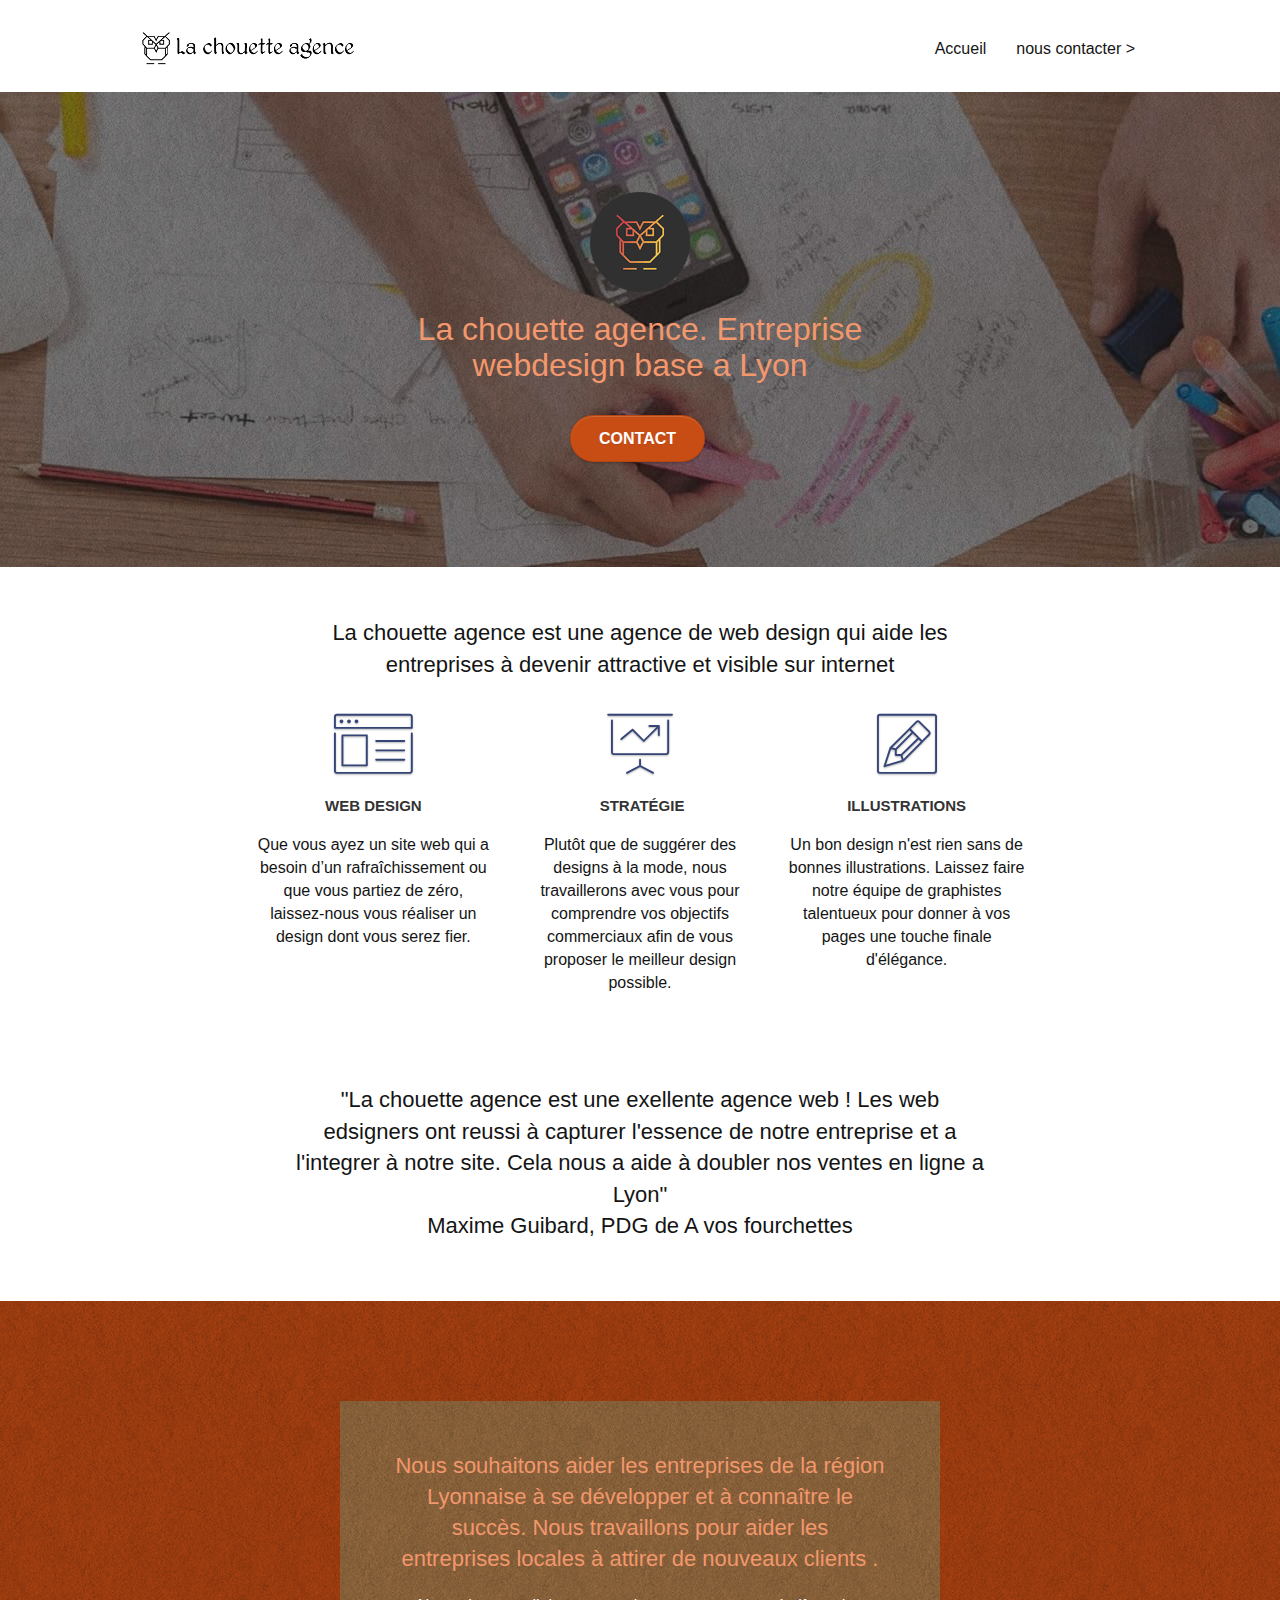
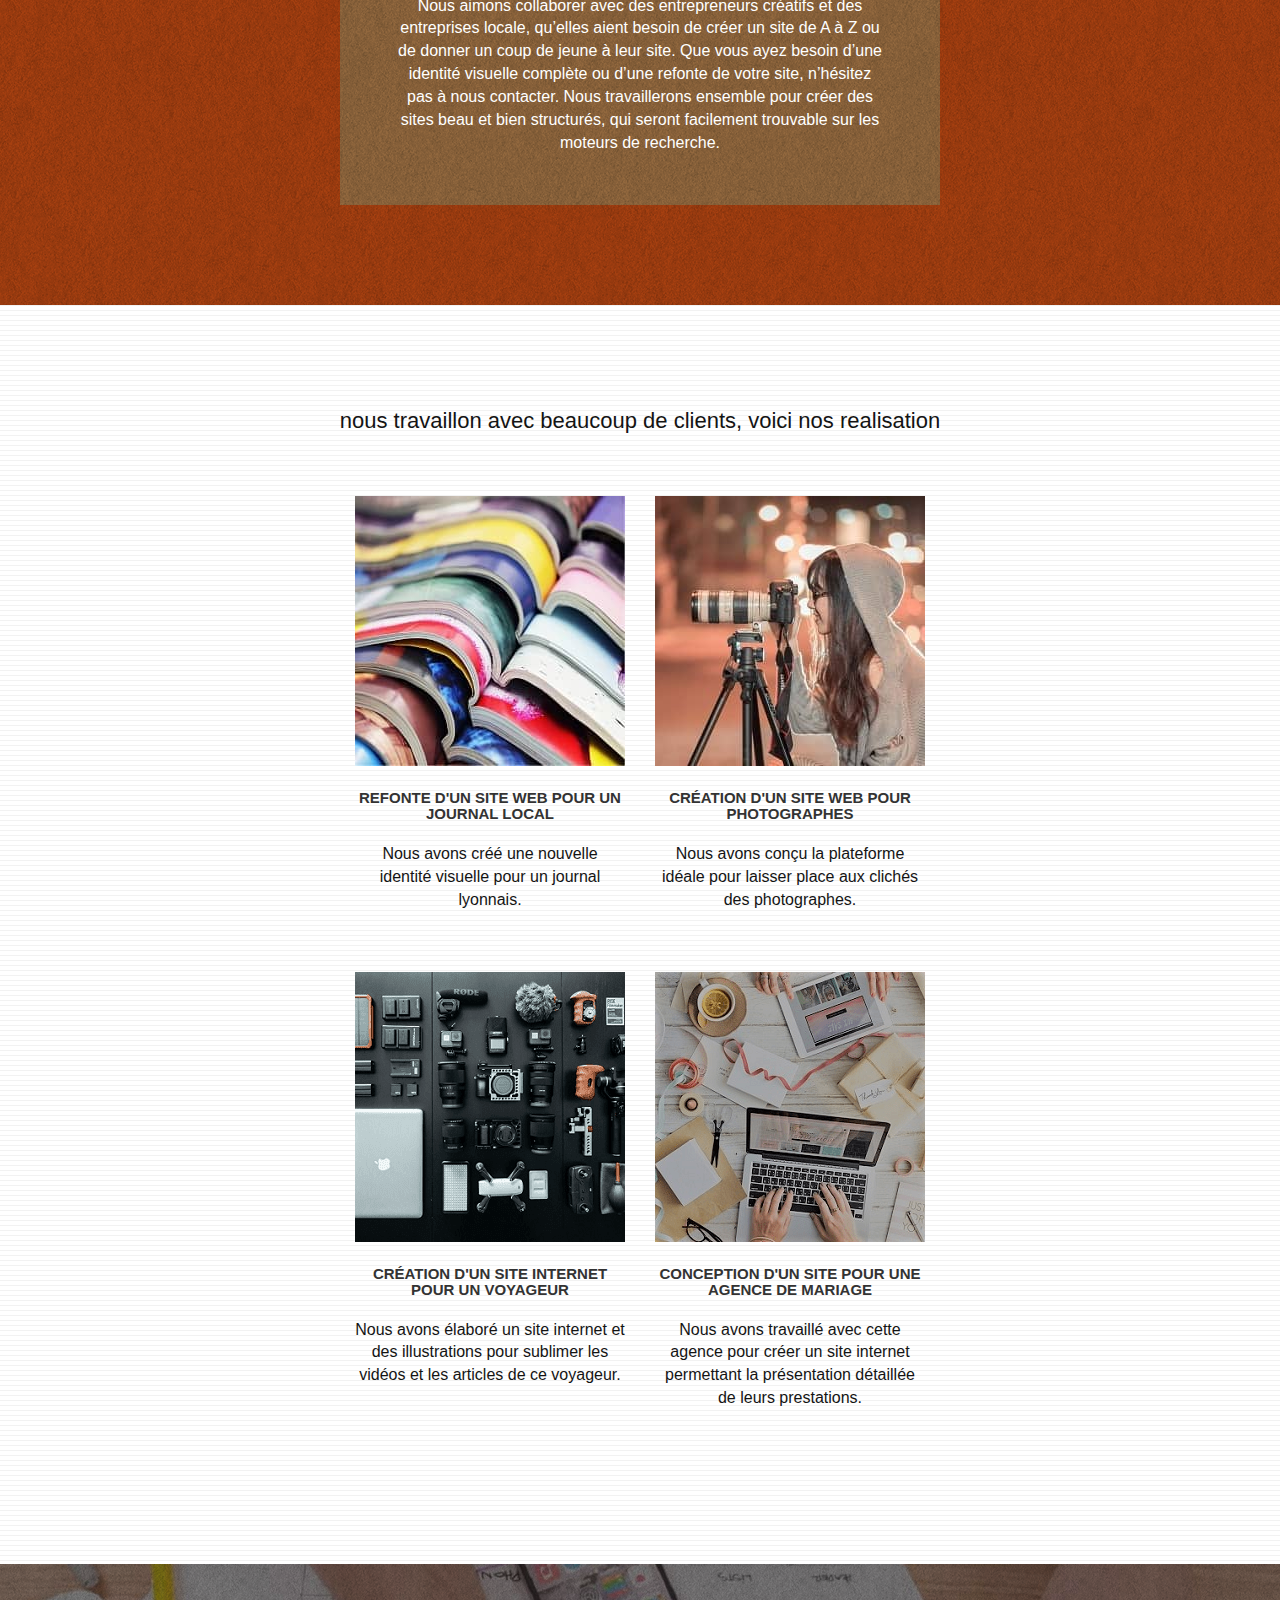
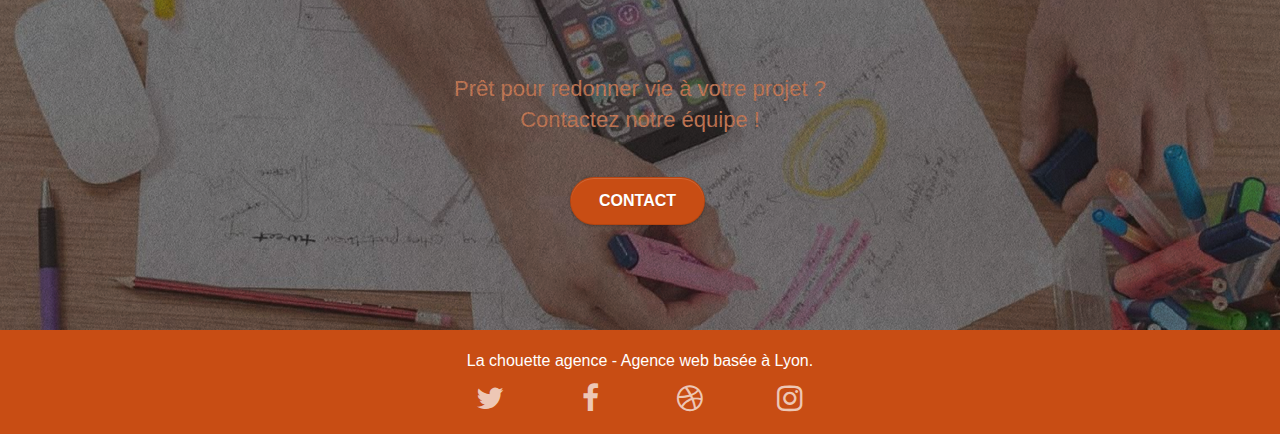
==== index.html @ 40d46423 "mise a jour reponsi et d'autre petit element pour test du site" ====
<!doctype html>
<html lang="fr">
<head>
    <meta charset="utf-8">
    <meta name="keywords" content="seo, site web, site internet, agence design Lyon, agence design, Entreprise webdesign lyon">
    <meta name="description" content="Entreprise de webdesign base a Lyon pouvent vous aider dans la realisation de projet de devellopement web our la creation de votre site internet">
    <meta name="viewport" content="width=device-width, initial-scale=1.0, viewport-fit=cover">
    
	<link rel="stylesheet" type="text/css" href="./css/bootstrap.css">
	<link rel="stylesheet" type="text/css" href="style.css">
	<link rel="stylesheet" type="text/css" href="./css/font-awesome.css">
	<link rel="stylesheet" type="text/css" href="./css/et-line.css">

	<script src="./js/jquery-2.1.0.js"></script>
	<script src="./js/bootstrap.js"></script>


    <title>Entreprise webdesign - Lyon</title>

    
<!-- Analytics -->
 
<!-- Analytics END -->
    
</head>
<body>
<!-- Principal conteneur -->
<div class="page-container">
    
<!-- bloc-0 -->
<div class="bloc bgc-white l-bloc " id="bloc-0">
	<div class="container bloc-sm">

		<nav class="navbar row">
			<div class="navbar-header">
				<a class="navbar-brand" href="index.html" title="lien vers accueil"><img src="img/la-chouette-agence.png" alt="logo de l'entreprise La chouette agence, agence web a lyon" height="40" /></a>
				<button id="nav-toggle" type="button" class="ui-navbar-toggle navbar-toggle" data-toggle="collapse" data-target=".navbar-1">
					<span class="sr-only">Toggle navigation</span><span class="icon-bar"></span><span class="icon-bar"></span><span class="icon-bar"></span>
				</button>
			</div>
			<div class="collapse navbar-collapse navbar-1 special-dropdown-nav">
				<ul class="site-navigation nav navbar-nav">
					<li>
						<a href="index.html" title="lien vers accueil">Accueil</a>
					</li>
					<li>
						<a href="page2.html" title="lien vers nous contacter">nous contacter &gt;</a>
					</li>
				</ul>
			</div>
		</nav>
	</div>
</div>
<!-- bloc-0 END -->

<!-- bloc-1-presentation -->
<div class="bloc bgc-dark-slate-blue bg-banniere d-bloc bg-t-edge bloc-bg-texture texture-paper b-parallax" id="bloc-1-hero">
	<header class="container bloc-lg">
		<div class="row tight-width-whitespace">
			<div class="col-sm-12">
				<img src="img/logo.png" class="center-block image-resize-mode" width="100" alt="logo de l'entreprise La chouette agence, agence web a lyon" />
				<h1 class="text-center hero-bloc-text tc-white ">
					La chouette agence. Entreprise webdesign base a Lyon
				</h1>
				<div class="text-center">
					<a href="page2.html" title="lien vers nous contacter" class="btn btn-lg btn-clean btn-rd cta-hero btn-atomic-tangerine" id="cta-hero">Contact</a>
				</div>
			</div>
		</div>
	</header>
</div>
<!-- bloc-1-presentation END -->

<!-- bloc-2-services -->
<div class="bloc bgc-white l-bloc" id="bloc-2-services">
	<div class="container bloc-md">
		<div class="row">
			<div class="col-sm-12 text-center centre-block">
				<p class="p-conv-image">La chouette agence est une agence de web design qui aide les entreprises à devenir attractive et visible sur internet</p>
			</div>
		</div>
		<div class="row voffset-lg med-width-whitespace">
			<div class="col-sm-4">
				<div class="text-center">
					<span class="et-icon-browser sm-shadow icon-dark-slate-blue icons icon-lg"></span>
				</div>
				<h3 class="mg-md text-center">
					Web design
				</h3>
				<p class="text-center ">
					Que vous ayez un site web qui a besoin d&rsquo;un rafraîchissement ou que vous partiez de zéro, laissez-nous vous réaliser un design dont vous serez fier.
				</p>
			</div>
			<div class="col-sm-4">
				<div class="text-center">
					<span class="et-icon-presentation sm-shadow icon-dark-slate-blue icons icon-lg"></span>
				</div>
				<h3 class="mg-md text-center">
					&nbsp;Stratégie
				</h3>
				<p class="text-center ">
					Plutôt que de suggérer des designs à la mode, nous travaillerons avec vous pour comprendre vos objectifs commerciaux afin de vous proposer le meilleur design possible.<br>
				</p>
			</div>
			<div class="col-sm-4">
				<div class="text-center">
					<span class="et-icon-edit sm-shadow icon-dark-slate-blue icons icon-lg"></span>
				</div>
				<h3 class="mg-md text-center">
					Illustrations
				</h3>
				<p class="text-center ">
					Un bon design n'est rien sans de bonnes illustrations. Laissez faire notre équipe de graphistes talentueux pour donner à vos pages une touche finale d'élégance.
				</p>
			</div>
		</div>
		<div class="row voffset-lg voffset">
			<div class="col-xs-12 text-center centre-block">
				<p class="p-conv-image">
					"La chouette agence est une exellente agence web ! Les web edsigners ont reussi à capturer l'essence de notre entreprise et a l'integrer à notre site. Cela nous a aide à doubler nos ventes en ligne a Lyon"<br>
					Maxime Guibard, PDG de A vos fourchettes
				</p>
			</div>
		</div>
	</div>
</div>
<!-- bloc-2-services END -->

<!-- bloc-3-what-i-do -->
<div class="bloc tc-white bgc-atomic-tangerine bg-presentation d-bloc bloc-bg-texture texture-paper b-parallax" id="bloc-3-what-i-do">
	<div class="container bloc-lg">
		<div class="row tight-width-whitespace black-background">
			<div class="col-sm-12">
				<h2 class="mg-md text-center tc-white">
					Nous souhaitons aider les entreprises de la région Lyonnaise à se développer et à connaître le succès. Nous travaillons pour aider les entreprises locales à attirer de nouveaux clients .<br>
				</h2>
				<p class="text-center white">
					Nous aimons collaborer avec des entrepreneurs créatifs et des entreprises locale, qu’elles aient besoin de créer un site de A à Z ou de donner un coup de jeune à leur site. Que vous ayez besoin d’une identité visuelle complète ou d’une refonte de votre site, n’hésitez pas à nous contacter. Nous travaillerons ensemble pour créer des sites beau et bien structurés, qui seront facilement trouvable sur les moteurs de recherche.
				</p>
			</div>
		</div>
	</div>
</div>
<!-- bloc-3-what-i-do END -->

<!-- bloc-4-portfolio -->
<div class="bloc bgc-white bg-lines-h2-bg bg-repeat l-bloc" id="bloc-4-portfolio">
	<div class="container bloc-lg">
		<div class="row">
			<div class="col-sm-12 text-center centre-block">
				<p class="p-conv-image">nous travaillon avec beaucoup de clients, voici nos realisation</p>
			</div>
		</div>
		<div class="row tight-width-whitespace portfolio-row">
			<div class="col-sm-6">
				<a href="#" data-lightbox="img/1.jpg" data-gallery-id="gallery-1" data-caption="Refonte d'un site web pour un journal local" data-frame="snapshot-lb"><img src="img/1.jpg" alt="image du site web refait pour un journal local" class="img-responsive portfolio-thumb center-image" /></a>
				<h3 class="mg-md text-center">
					Refonte d'un site web pour un journal local
				</h3>
				<p class="text-center">
					Nous avons créé une nouvelle identité visuelle pour un journal lyonnais.
				</p>
			</div>
			<div class="col-sm-6">
				<a href="#" data-lightbox="img/2.jpg" data-gallery-id="gallery-1" data-caption="Création d'un site web pour photographes" data-frame="snapshot-lb"><img src="img/2.jpg" class="img-responsive portfolio-thumb center-image" alt="image du site web crée pour photographes" /></a>
				<h3 class="mg-md text-center">
					Création d'un site web pour photographes
				</h3>
				<p class="text-center">
					Nous avons conçu la plateforme idéale pour laisser place aux clichés des photographes.
				</p>
			</div>
		</div>
		<div class="row tight-width-whitespace portfolio-row">
			<div class="col-sm-6">
				<a href="#" data-lightbox="img/3.bmp" data-gallery-id="gallery-1" data-caption="Création d'un site internet pour un voyageur" data-frame="snapshot-lb"><img src="img/3.png" class="img-responsive portfolio-thumb center-image" alt="image du site internet créé pour un voyageur"/></a>
				<h3 class="mg-md text-center">
					Création d'un site internet pour un voyageur
				</h3>
				<p class="text-center">
					Nous avons élaboré un site internet et des illustrations pour sublimer les vidéos et les articles de ce voyageur.
				</p>
			</div>
			<div class="col-sm-6">
				<a href="#" data-lightbox="img/4.bmp" data-gallery-id="gallery-1" data-caption="Conception d'un site pour une agence de mariage" data-frame="snapshot-lb"><img src="img/4.png" class="img-responsive portfolio-thumb center-image" alt="image du site web créé pour une agence de mariage" /></a>
				<h3 class="mg-md text-center">
					Conception d'un site pour une agence de mariage
				</h3>
				<p class="text-center">
					Nous avons travaillé avec cette agence pour créer un site internet permettant la présentation détaillée de leurs prestations.
				</p>
			</div>
		</div>
	</div>
</div>
<!-- bloc-4-portfolio END -->

<!-- bloc-5-cta -->
<div class="bloc bgc-dark-slate-blue bg-banniere d-bloc bloc-bg-texture texture-paper" id="bloc-5-cta">
	<div class="container bloc-lg">
		<div class="row">
			<h2 class="mg-md text-center tc-white">
				Prêt pour redonner vie à votre projet ?<br>Contactez notre équipe !
			</h2>
			<div class="col-sm-12 text-center">
				<a href="page2.html" title="lien vers nous contacter" class="btn btn-atomic-tangerine btn-clean btn-rd btn-lg cta-hero">Contact</a>
			</div>
		</div>
	</div>
</div>
<!-- bloc-5-cta END -->

<!-- Footer - bloc-8 -->
<footer class="bloc bgc-atomic-tangerine d-bloc" id="bloc-8">
	<div class="container bloc-sm">
		<div class="row">
			<div class="col-sm-12">
				<p class="text-center white">
					La chouette agence - Agence web basée à Lyon.<br>
				</p>
				<div class="row row-no-gutters social">
					<div class="col-sm-3">
						<div class="text-center">
							<span class="fa fa-twitter icon-md"></span>
						</div>
					</div>
					<div class="col-sm-3">
						<div class="text-center">
							<span class="fa fa-facebook icon-md"></span>
						</div>
					</div>
					<div class="col-sm-3">
						<div class="text-center">
							<span class="fa fa-dribbble icon-md"></span>
						</div>
					</div>
					<div class="col-sm-3">
						<div class="text-center">
							<span class="fa fa-instagram icon-md"></span>
						</div>
					</div>
				</div>

			</div>
		</div>
	</div>
</footer>
<!-- Footer - bloc-8 END -->

</div>
<!-- Principal conteneur END -->
    

</body>
</html>
---- style.css ----
body {
    margin: 0;
    padding: 0;
    background: #FFF;
    overflow-x: hidden;
    -webkit-font-smoothing: antialiased;
    -moz-osx-font-smoothing: grayscale;
}

a, button {
    transition: all .3s ease-in-out;
    outline: none!important;
}

a:hover {
    text-decoration: none;
    cursor: pointer;
}

.bloc {
    width: 100%;
    clear: both;
    background: 50% 50% no-repeat;
    padding: 0 50px;
    -webkit-background-size: cover;
    -moz-background-size: cover;
    -o-background-size: cover;
    background-size: cover;
    position: relative;
}

.bloc .container {
    padding-left: 0;
    padding-right: 0;
}

.bloc-lg {
    padding: 100px 50px;
}

.bloc-md {
    padding: 50px;
}

.bloc-sm {
    padding: 20px 50px;
}

.bg-center, .bg-l-edge, .bg-r-edge, .bg-t-edge, .bg-b-edge, .bg-tl-edge, .bg-bl-edge, .bg-tr-edge, .bg-br-edge, .bg-repeat {
    -webkit-background-size: auto!important;
    -moz-background-size: auto!important;
    -o-background-size: auto!important;
    background-size: auto!important;
}

.bg-repeat {
    background: repeat;
}

.bg-t-edge {
    background: top no-repeat;
}

.bloc-bg-texture::before {
    content: "";
    background-size: 2px 2px;
    position: absolute;
    top: 0;
    bottom: 0;
    left: 0;
    right: 0;
}

.texture-paper::before {
    background: url("img/texture-paper.png");
    background-size: 280px 280px;
}

.b-parallax {
    background-attachment: fixed;
}

.d-bloc {
    color: rgba(255, 255, 255, .7);
}

.d-bloc .a-btn, .d-bloc .navbar a, .d-bloc .navbar-brand, .d-bloc a .icon-sm, .d-bloc a .icon-md, .d-bloc a .icon-lg, .d-bloc a .icon-xl, .d-bloc h1 a, .d-bloc h2 a, .d-bloc h3 a, .d-bloc h4 a, .d-bloc h5 a, .d-bloc h6 a, .d-bloc p a {
    color: rgba(255, 255, 255, .6);
}

.d-bloc .panel, .l-bloc {
    color: rgba(0, 0, 0, .5);
}

.d-bloc .panel .a-btn, .l-bloc .a-btn, .l-bloc .navbar a, .l-bloc .navbar-brand, .l-bloc a .icon-sm, .l-bloc a .icon-md, .l-bloc a .icon-lg, .l-bloc a .icon-xl, .l-bloc h1 a, .l-bloc h2 a, .l-bloc h3 a, .l-bloc h4 a, .l-bloc h5 a, .l-bloc h6 a, .l-bloc p a {
    color: rgba(0, 0, 0, .6);
}

.d-bloc .panel .a-btn:hover, .l-bloc .a-btn:hover, .l-bloc .navbar a:hover, .l-bloc .navbar-brand:hover, .l-bloc a:hover .icon-sm, .l-bloc a:hover .icon-md, .l-bloc a:hover .icon-lg, .l-bloc a:hover .icon-xl, .l-bloc h1 a:hover, .l-bloc h2 a:hover, .l-bloc h3 a:hover, .l-bloc h4 a:hover, .l-bloc h5 a:hover, .l-bloc h6 a:hover, .l-bloc p a:hover {
    color: rgba(0, 0, 0, 1);
}

.voffset {
    margin-top: 30px;
}

.voffset-lg {
    margin-top: 80px;
}

.row-no-gutters {
    margin-right: 0;
    margin-left: 0;
}

.row.row-no-gutters > [class^="col-"], .row.row-no-gutters > [class*=" col-"] {
    padding-right: 0;
    padding-left: 0;
}

#bloc-1-hero h1 {
    font-size: 32px;
}

.navbar {
    margin-bottom: 0;
    z-index: 1;
}

.navbar-brand {
    height: auto;
    padding: 3px 15px;
    font-size: 25px;
    font-weight: normal;
    font-weight: 600;
    line-height: 44px;
}

.navbar-brand img {
    max-height: 200px;
    margin: 0 5px 0 0;
    display: inline;
}

.navbar .nav {
    padding-top: 2px;
    margin-right: -16px;
    float: right;
    z-index: 1;
}

.nav > li {
    float: left;
    margin-top: 4px;
    font-size: 16px;
}

.nav > li a:hover, .nav > li a:focus {
    background: transparent;
}

.navbar-toggle {
    margin: 10px 10px 0 0;
    border: 0px;
}

.mg-md {
    margin-top: 10px;
    margin-bottom: 20px;
}

.mg-lg {
    margin-top: 10px;
    margin-bottom: 40px;
}

.btn {
    margin: 0 5px 5px 0;
}

.btn-d, .btn-d:hover, .btn-d:focus {
    color: #FFF;
    background: rgba(0, 0, 0, .3);
}

button {
    outline: none!important;
}

.btn-rd {
    border-radius: 40px;
}

.btn-clean {
    border: 1px solid rgba(0, 0, 0, .08);
    border-bottom-color: rgba(0, 0, 0, .1);
    text-shadow: 0 1px 0 rgba(0, 0, 1, .1);
    box-shadow: 0 1px 3px rgba(0, 0, 1, .25), inset 0 1px 0 0 rgba(255, 255, 255, .15);
}

.icon-md {
    font-size: 30px!important;
}

.icon-lg {
    font-size: 60px!important;
}

.sm-shadow {
    text-shadow: 0 1px 2px rgba(0, 0, 0, .3);
}

.form-control {
    border-color: rgba(0, 0, 0, .1);
    box-shadow: none;
}

.scrollToTop {
    width: 40px;
    height: 40px;
    position: fixed;
    bottom: 20px;
    right: 20px;
    opacity: 0;
    z-index: 500;
    transition: all .3s ease-in-out;
}

.scrollToTop span {
    margin-top: 6px;
}

a[data-lightbox] {
    position: relative;
    display: block;
    text-align: center;
}

h1, h2, h3, h4, h5, h6, p, label, .btn, a {
    font-family: "helvetica";
    font-weight: 400;
    color: #141414!important;
}

.container {
    max-width: 1000px;
}

.hero-bloc-text {
    font-size: 38px;
}

p {
    font-size: 16px;
}

.p-conv-image{
    font-size: 22px;
    width: 70%
}

.centre-block{
    display: flex;
    justify-content: center;
    align-items: center;
}

.tight-width-whitespace {
    max-width: 600px;
    margin: auto auto auto auto;
}

.cta-hero {
    margin-top: 22px;
    color: #FFFFFF!important;
    text-transform: uppercase;
    padding: 12px 28px 12px 28px;
    font-size: 16px;
    font-weight: 700;
}

.social {
    max-width: 400px;
    margin: auto auto auto auto;
}

h2 {
    font-size: 22px;
    line-height: 1.4em;
}

h3 {
    font-size: 15px;
    text-transform: uppercase;
    font-weight: 700;
    color: #333333!important;
}

.med-width-whitespace {
    max-width: 800px;
    margin: auto auto auto auto;
    box-shadow: 0px 0px 0px #000000;
}

h1 {
    color: #141414!important;
}

.icons {
    margin-bottom: 14px;
    margin-top: 24px;
}

.white {
    color: #FFFFFF!important;
}

.portfolio-thumb {
    margin-bottom: 24px;
}

.portfolio-row {
    margin-bottom: 44px;
    margin-top: 50px;
}

.black-background {
    background-color: rgba(165, 147, 99, 0.7);
    padding: 40px 40px 40px 40px;
}

.bold-link {
    font-weight: 900;
    text-decoration: underline!important;
}

.bgc-white {
    background-color: #FFFFFF;
}

.bgc-dark-slate-blue {
    background-color: #06080E;
}

.bgc-atomic-tangerine {
    background-color: #C84D14;
}

.bgc-atomic-tangerine2 {
    background-color: #EE8453;
}

.tc-white {
    color: #F3976C!important;
}

.btn-atomic-tangerine {
    background: #C84D14;
    color: #FFFFFF!important;
}

.ltc-white {
    color: #FFFFFF!important;
}

.icon-dark-slate-blue {
    color: #364577!important;
    border-color: #364577!important;
}

.bg-dots-bg {
    background-image: url("img/dots-bg.png");
}

.bg-lines-h2-bg {
    background-image: url("img/lines-h2-bg.png");
}

.bg-banniere {
    background-image: url("img/la-chouette-agence-banniere.jpg");
}

.bg-presentation {
    background-image: url("img/image-de-presentation.png");
}

.l-bloc .navbar-toggle .icon-bar {
    color: rgba(0, 0, 0, .6);
}

.navbar-toggle:hover {
    background: transparent!important;
}

.navbar-toggle .icon-bar {
    background-color: rgba(0, 0, 0, .5);
    width: 26px;
}

@media (max-width: 1024px) {
    .bloc {
        padding-left: 20px;
        padding-right: 20px;
    }
}

@media (max-width: 991px) {
    .container {
        width: 100%;
    }

    .b-parallax {
        background-attachment: scroll;
    }

    .page-container, #hero-bloc {
        overflow-x: hidden;
        position: relative;
    }

    .bloc {
        padding-left: constant(safe-area-inset-left);
        padding-right: constant(safe-area-inset-right);
    }
}

@media (max-width: 767px) {
    .page-container {
        overflow-x: hidden;
        position: relative;
    }

    h1, h2, h3, h4, h5, h6, p, #disqus_thread {
        padding-left: 10px!important;
        padding-right: 10px!important;
    }

    .b-parallax {
        background-attachment: scroll;
    }

    .navbar.row {
        margin-left: 0;
        margin-right: 0;
    }

    .navbar-collapse {
        padding: 0;
        overflow-x: hidden;
        -webkit-box-shadow: none;
        box-shadow: none;
    }

    .navbar-brand img {
        max-height: 40px;
        width: auto;
    }

    .bloc {
        padding-left: 0;
        padding-right: 0;
    }

    .bloc-xxl, .bloc-xl, .bloc-lg {
        padding: 40px 0;
    }

    .bloc-sm, .bloc-md {
        padding-left: 0;
        padding-right: 0;
    }

    .voffset {
        margin-top: 5px;
    }

    .voffset-lg {
        margin-top: 30px;
    }
}

@media (max-width: 767px){
    .nav > li {
        margin-top: 0;
        border-bottom: 1px solid rgba(0, 0, 0, .1);
        background: rgba(0, 0, 0, .05);
        text-align: left;
        padding-left: 15px;
        width: 100%;
    }
    .navbar .nav {
        padding-top: 0;
        border-top: 1px solid rgba(0, 0, 0, .2);
        float: none!important;
    }
    .center-image{
        margin: auto;
    }
}

@media (max-width: 400px) {
    .bloc {
        padding-left: 0;
        padding-right: 0;
    }
}



@media (min-width: 768px) {
    .site-navigation {
        position: absolute;
        top: 50%;
        right: 20px;
        transform: translate(0, -50%);
        -webkit-transform: translateY(-50%);
    }
}
---- css/et-line.css ----
@font-face {
    font-family: et-line;
    src: url(../fonts/et-line.eot);
    src: url(../fonts/et-line.eot?#iefix) format('embedded-opentype'), url(../fonts/et-line.woff) format('woff'), url(../fonts/et-line.ttf) format('truetype'), url(../fonts/et-line.svg#et-line) format('svg');
    font-weight: 400;
    font-style: normal
}

.et-icon-adjustments, .et-icon-alarmclock, .et-icon-anchor, .et-icon-aperture, .et-icon-attachment, .et-icon-bargraph, .et-icon-basket, .et-icon-beaker, .et-icon-bike, .et-icon-book-open, .et-icon-briefcase, .et-icon-browser, .et-icon-calendar, .et-icon-camera, .et-icon-caution, .et-icon-chat, .et-icon-circle-compass, .et-icon-clipboard, .et-icon-clock, .et-icon-cloud, .et-icon-compass, .et-icon-desktop, .et-icon-dial, .et-icon-document, .et-icon-documents, .et-icon-download, .et-icon-dribbble, .et-icon-edit, .et-icon-envelope, .et-icon-expand, .et-icon-facebook, .et-icon-flag, .et-icon-focus, .et-icon-gears, .et-icon-genius, .et-icon-gift, .et-icon-global, .et-icon-globe, .et-icon-googleplus, .et-icon-grid, .et-icon-happy, .et-icon-hazardous, .et-icon-heart, .et-icon-hotairballoon, .et-icon-hourglass, .et-icon-key, .et-icon-laptop, .et-icon-layers, .et-icon-lifesaver, .et-icon-lightbulb, .et-icon-linegraph, .et-icon-linkedin, .et-icon-lock, .et-icon-magnifying-glass, .et-icon-map, .et-icon-map-pin, .et-icon-megaphone, .et-icon-mic, .et-icon-mobile, .et-icon-newspaper, .et-icon-notebook, .et-icon-paintbrush, .et-icon-paperclip, .et-icon-pencil, .et-icon-phone, .et-icon-picture, .et-icon-pictures, .et-icon-piechart, .et-icon-presentation, .et-icon-pricetags, .et-icon-printer, .et-icon-profile-female, .et-icon-profile-male, .et-icon-puzzle, .et-icon-quote, .et-icon-recycle, .et-icon-refresh, .et-icon-ribbon, .et-icon-rss, .et-icon-sad, .et-icon-scissors, .et-icon-scope, .et-icon-search, .et-icon-shield, .et-icon-speedometer, .et-icon-strategy, .et-icon-streetsign, .et-icon-tablet, .et-icon-target, .et-icon-telescope, .et-icon-toolbox, .et-icon-tools, .et-icon-tools-2, .et-icon-trophy, .et-icon-tumblr, .et-icon-twitter, .et-icon-upload, .et-icon-video, .et-icon-wallet, .et-icon-wine {
    font-family: et-line;
    font-style: normal;
    font-weight: 400;
    font-variant: normal;
    text-transform: none;
    line-height: 1;
    -webkit-font-smoothing: antialiased;
    -moz-osx-font-smoothing: grayscale;
    display: inline-block
}

.et-icon-browser:before {
    content: "\e00c"
}

.et-icon-presentation:before {
    content: "\e00e"
}

.et-icon-edit:before {
    content: "\e01c"
}
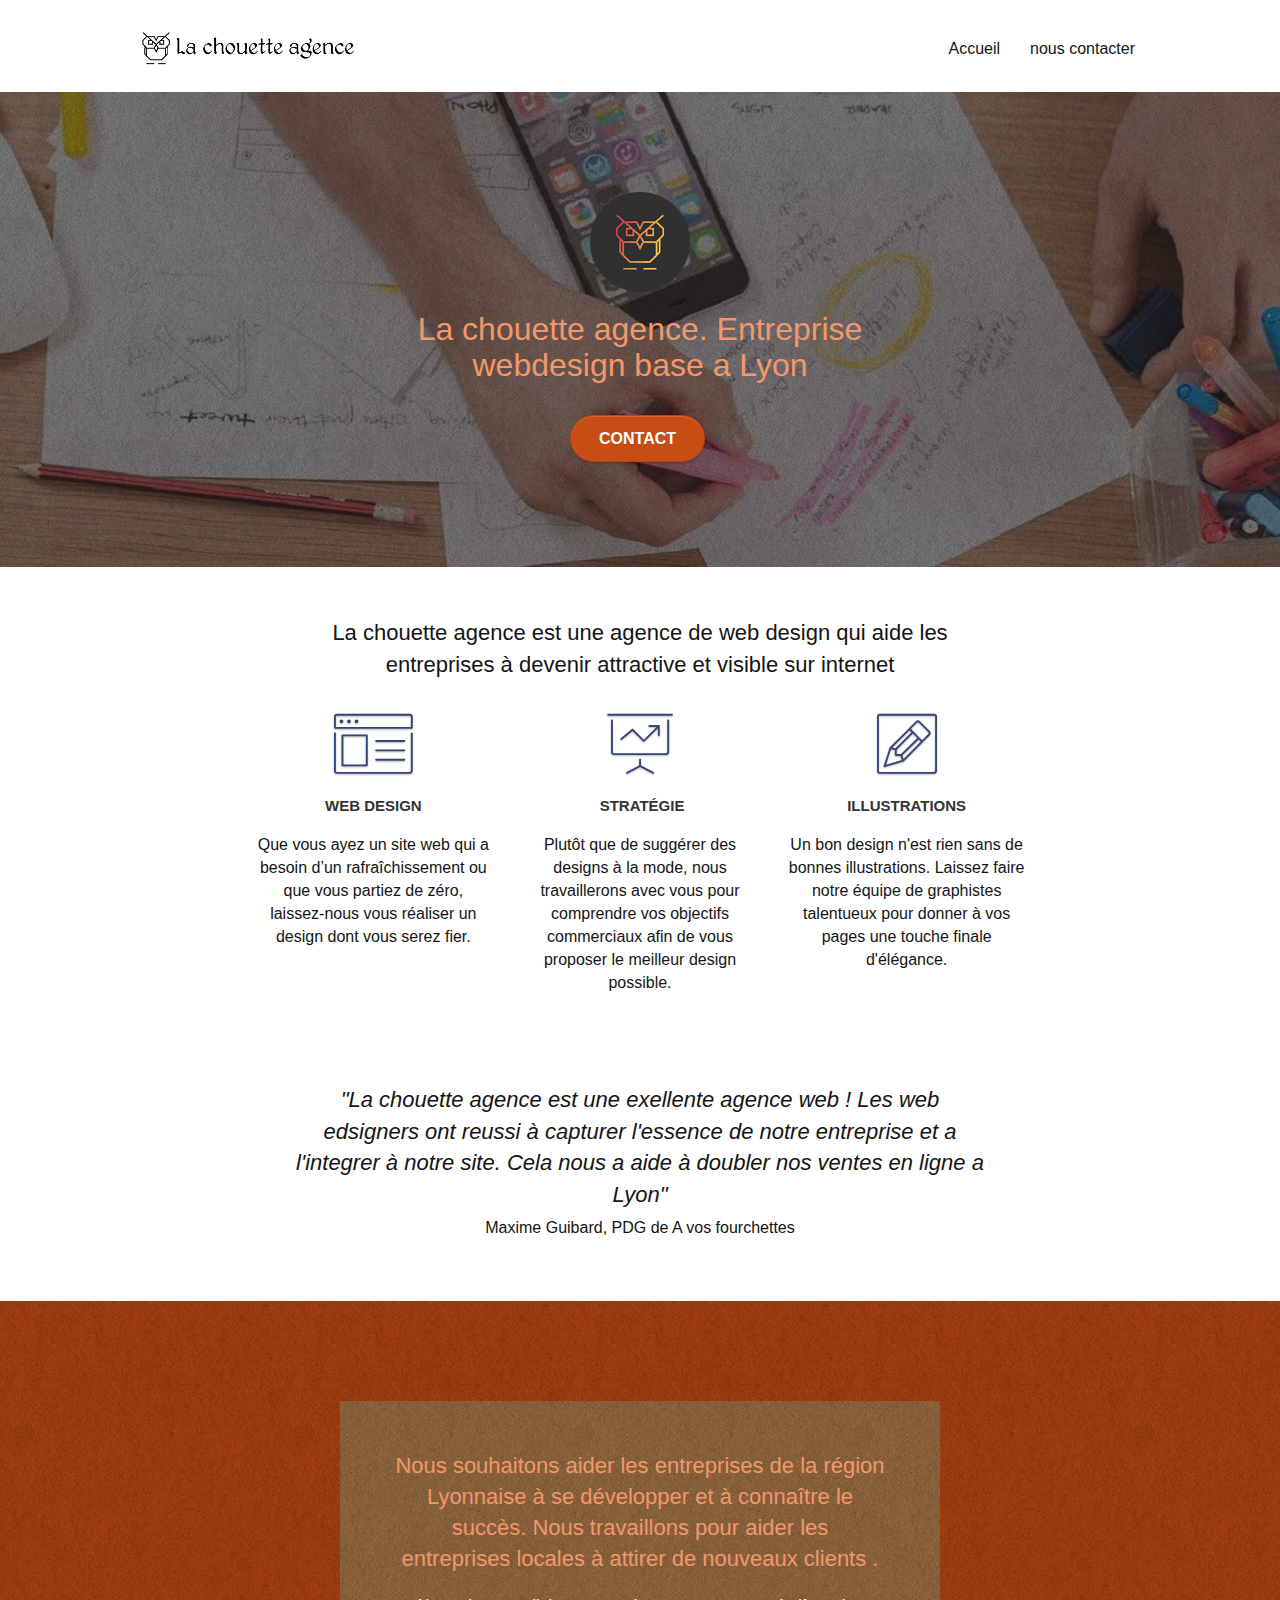
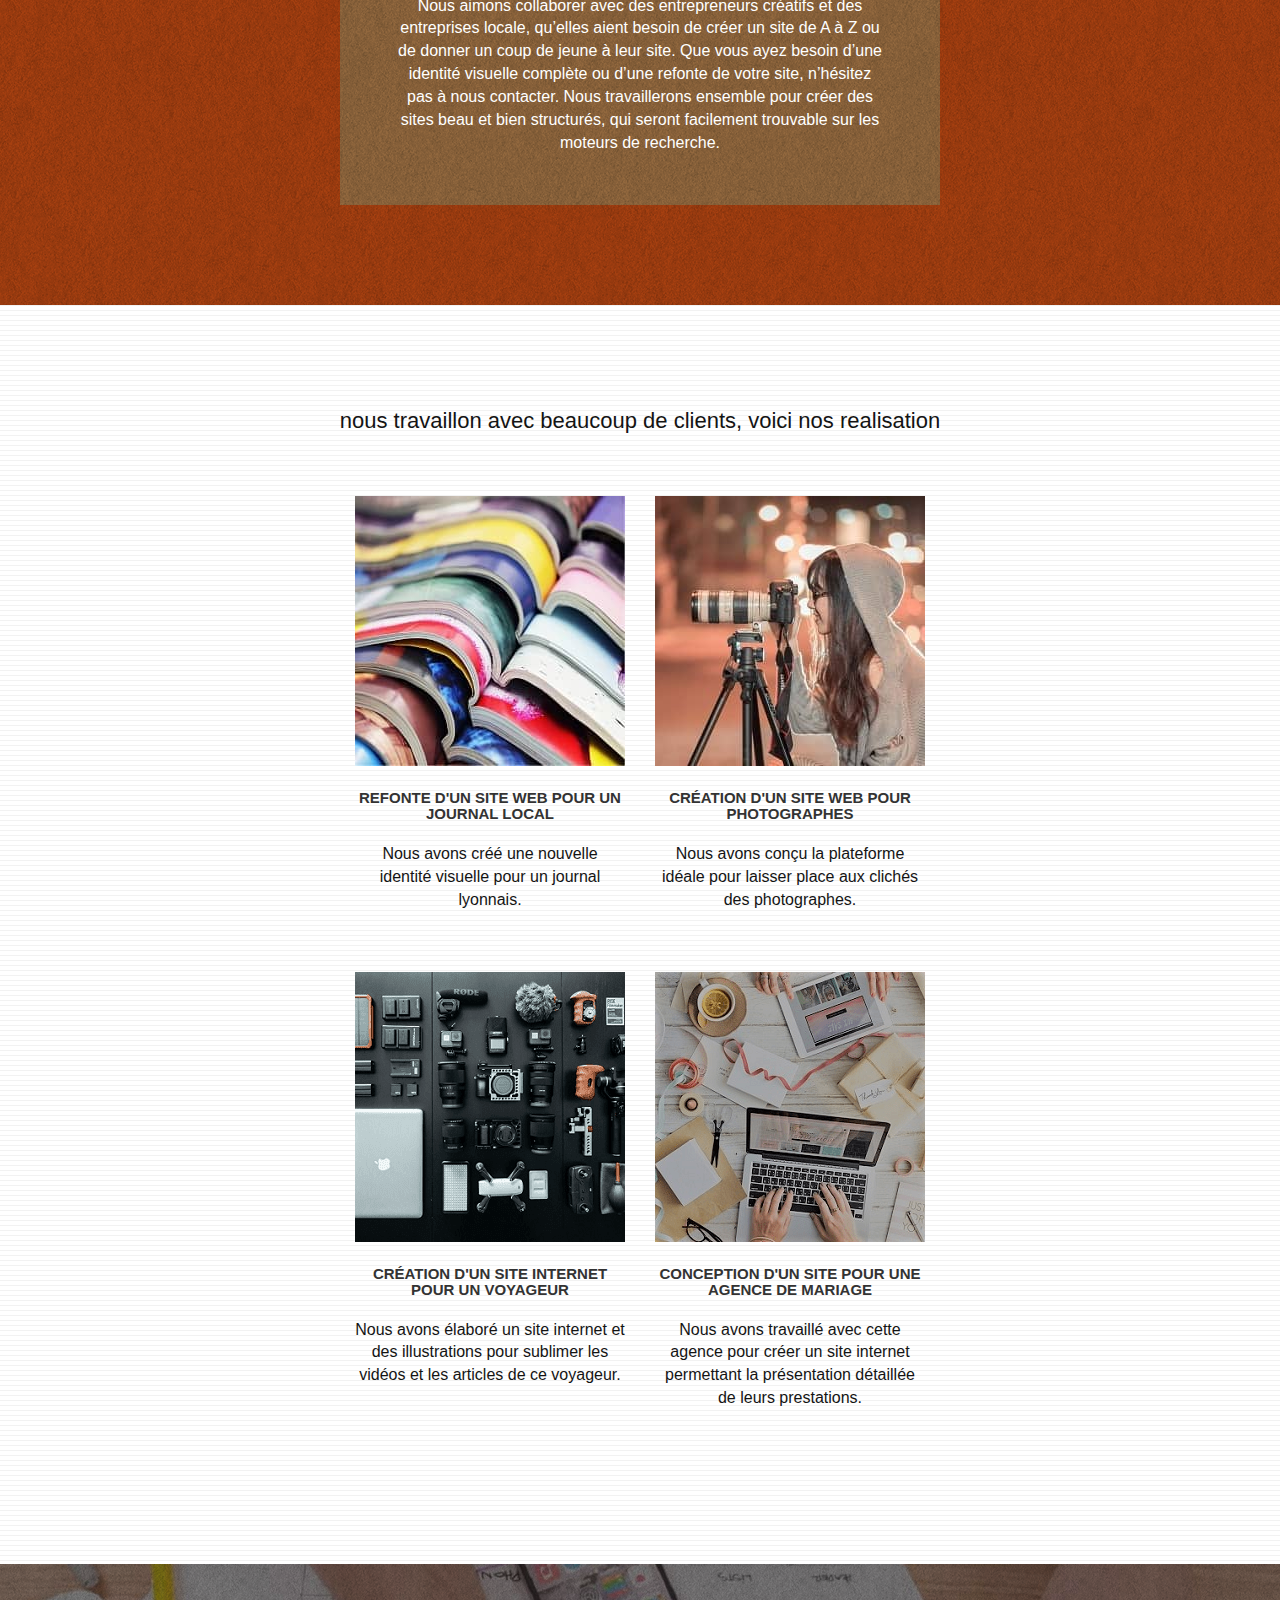
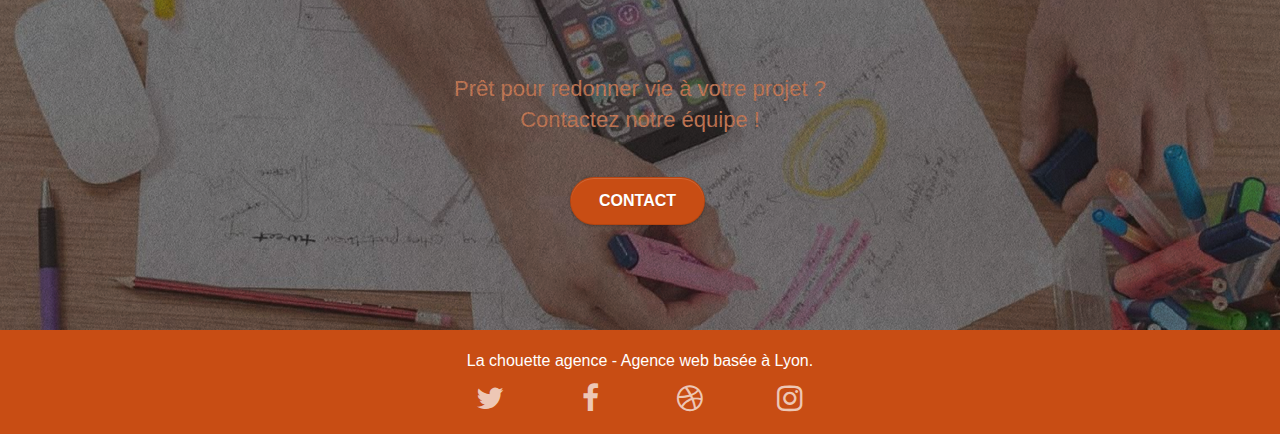
==== commit f97904f8: "suppresion java et iniolage css" ====
--- a/index.html
+++ b/index.html
@@ -5,16 +5,13 @@
     <meta name="keywords" content="seo, site web, site internet, agence design Lyon, agence design, Entreprise webdesign lyon">
     <meta name="description" content="Entreprise de webdesign base a Lyon pouvent vous aider dans la realisation de projet de devellopement web our la creation de votre site internet">
     <meta name="viewport" content="width=device-width, initial-scale=1.0, viewport-fit=cover">
-    
+	
+	<link rel="shortcut icon" type="image/png" href="favicon.jpg">
 	<link rel="stylesheet" type="text/css" href="./css/bootstrap.css">
 	<link rel="stylesheet" type="text/css" href="style.css">
 	<link rel="stylesheet" type="text/css" href="./css/font-awesome.css">
 	<link rel="stylesheet" type="text/css" href="./css/et-line.css">
 
-	<script src="./js/jquery-2.1.0.js"></script>
-	<script src="./js/bootstrap.js"></script>
-
-
     <title>Entreprise webdesign - Lyon</title>
 
     
@@ -34,17 +31,14 @@
 		<nav class="navbar row">
 			<div class="navbar-header">
 				<a class="navbar-brand" href="index.html" title="lien vers accueil"><img src="img/la-chouette-agence.png" alt="logo de l'entreprise La chouette agence, agence web a lyon" height="40" /></a>
-				<button id="nav-toggle" type="button" class="ui-navbar-toggle navbar-toggle" data-toggle="collapse" data-target=".navbar-1">
-					<span class="sr-only">Toggle navigation</span><span class="icon-bar"></span><span class="icon-bar"></span><span class="icon-bar"></span>
-				</button>
 			</div>
 			<div class="collapse navbar-collapse navbar-1 special-dropdown-nav">
 				<ul class="site-navigation nav navbar-nav">
 					<li>
-						<a href="index.html" title="lien vers accueil">Accueil</a>
+						<a class="a-nav" href="index.html" title="lien vers accueil">Accueil</a>
 					</li>
 					<li>
-						<a href="page2.html" title="lien vers nous contacter">nous contacter &gt;</a>
+						<a class="a-nav" href="page2.html" title="lien vers nous contacter">nous contacter</a>
 					</li>
 				</ul>
 			</div>
@@ -58,7 +52,7 @@
 	<header class="container bloc-lg">
 		<div class="row tight-width-whitespace">
 			<div class="col-sm-12">
-				<img src="img/logo.png" class="center-block image-resize-mode" width="100" alt="logo de l'entreprise La chouette agence, agence web a lyon" />
+				<img src="img/logo.png" class="center-block image-resize-mode" width="100" alt="logo de l'entreprise La chouette agence" />
 				<h1 class="text-center hero-bloc-text tc-white ">
 					La chouette agence. Entreprise webdesign base a Lyon
 				</h1>
@@ -116,9 +110,9 @@
 		</div>
 		<div class="row voffset-lg voffset">
 			<div class="col-xs-12 text-center centre-block">
-				<p class="p-conv-image">
+				<p class="p-conv-image p-conv-image-comentaire">
 					"La chouette agence est une exellente agence web ! Les web edsigners ont reussi à capturer l'essence de notre entreprise et a l'integrer à notre site. Cela nous a aide à doubler nos ventes en ligne a Lyon"<br>
-					Maxime Guibard, PDG de A vos fourchettes
+					<span>Maxime Guibard, PDG de A vos fourchettes</span>
 				</p>
 			</div>
 		</div>
@@ -153,7 +147,7 @@
 		</div>
 		<div class="row tight-width-whitespace portfolio-row">
 			<div class="col-sm-6">
-				<a href="#" data-lightbox="img/1.jpg" data-gallery-id="gallery-1" data-caption="Refonte d'un site web pour un journal local" data-frame="snapshot-lb"><img src="img/1.jpg" alt="image du site web refait pour un journal local" class="img-responsive portfolio-thumb center-image" /></a>
+				<img src="img/1.jpg" alt="image du site web refait pour un journal local" class="img-responsive portfolio-thumb center-image" />
 				<h3 class="mg-md text-center">
 					Refonte d'un site web pour un journal local
 				</h3>
@@ -162,7 +156,7 @@
 				</p>
 			</div>
 			<div class="col-sm-6">
-				<a href="#" data-lightbox="img/2.jpg" data-gallery-id="gallery-1" data-caption="Création d'un site web pour photographes" data-frame="snapshot-lb"><img src="img/2.jpg" class="img-responsive portfolio-thumb center-image" alt="image du site web crée pour photographes" /></a>
+				<img src="img/2.jpg" class="img-responsive portfolio-thumb center-image" alt="image du site web crée pour photographes" />
 				<h3 class="mg-md text-center">
 					Création d'un site web pour photographes
 				</h3>
@@ -173,7 +167,7 @@
 		</div>
 		<div class="row tight-width-whitespace portfolio-row">
 			<div class="col-sm-6">
-				<a href="#" data-lightbox="img/3.bmp" data-gallery-id="gallery-1" data-caption="Création d'un site internet pour un voyageur" data-frame="snapshot-lb"><img src="img/3.png" class="img-responsive portfolio-thumb center-image" alt="image du site internet créé pour un voyageur"/></a>
+				<img src="img/3.png" class="img-responsive portfolio-thumb center-image" alt="image du site internet créé pour un voyageur"/>
 				<h3 class="mg-md text-center">
 					Création d'un site internet pour un voyageur
 				</h3>
@@ -182,7 +176,7 @@
 				</p>
 			</div>
 			<div class="col-sm-6">
-				<a href="#" data-lightbox="img/4.bmp" data-gallery-id="gallery-1" data-caption="Conception d'un site pour une agence de mariage" data-frame="snapshot-lb"><img src="img/4.png" class="img-responsive portfolio-thumb center-image" alt="image du site web créé pour une agence de mariage" /></a>
+				<img src="img/4.png" class="img-responsive portfolio-thumb center-image" alt="image du site web créé pour une agence de mariage" />
 				<h3 class="mg-md text-center">
 					Conception d'un site pour une agence de mariage
 				</h3>
--- a/style.css
+++ b/style.css
@@ -256,7 +256,16 @@
 
 .p-conv-image{
     font-size: 22px;
-    width: 70%
+    width: 70%;
+}
+
+.p-conv-image-comentaire{
+    font-style: italic;
+}
+
+.p-conv-image-comentaire span{
+    font-style: normal;
+    font-size: 16px;
 }
 
 .centre-block{
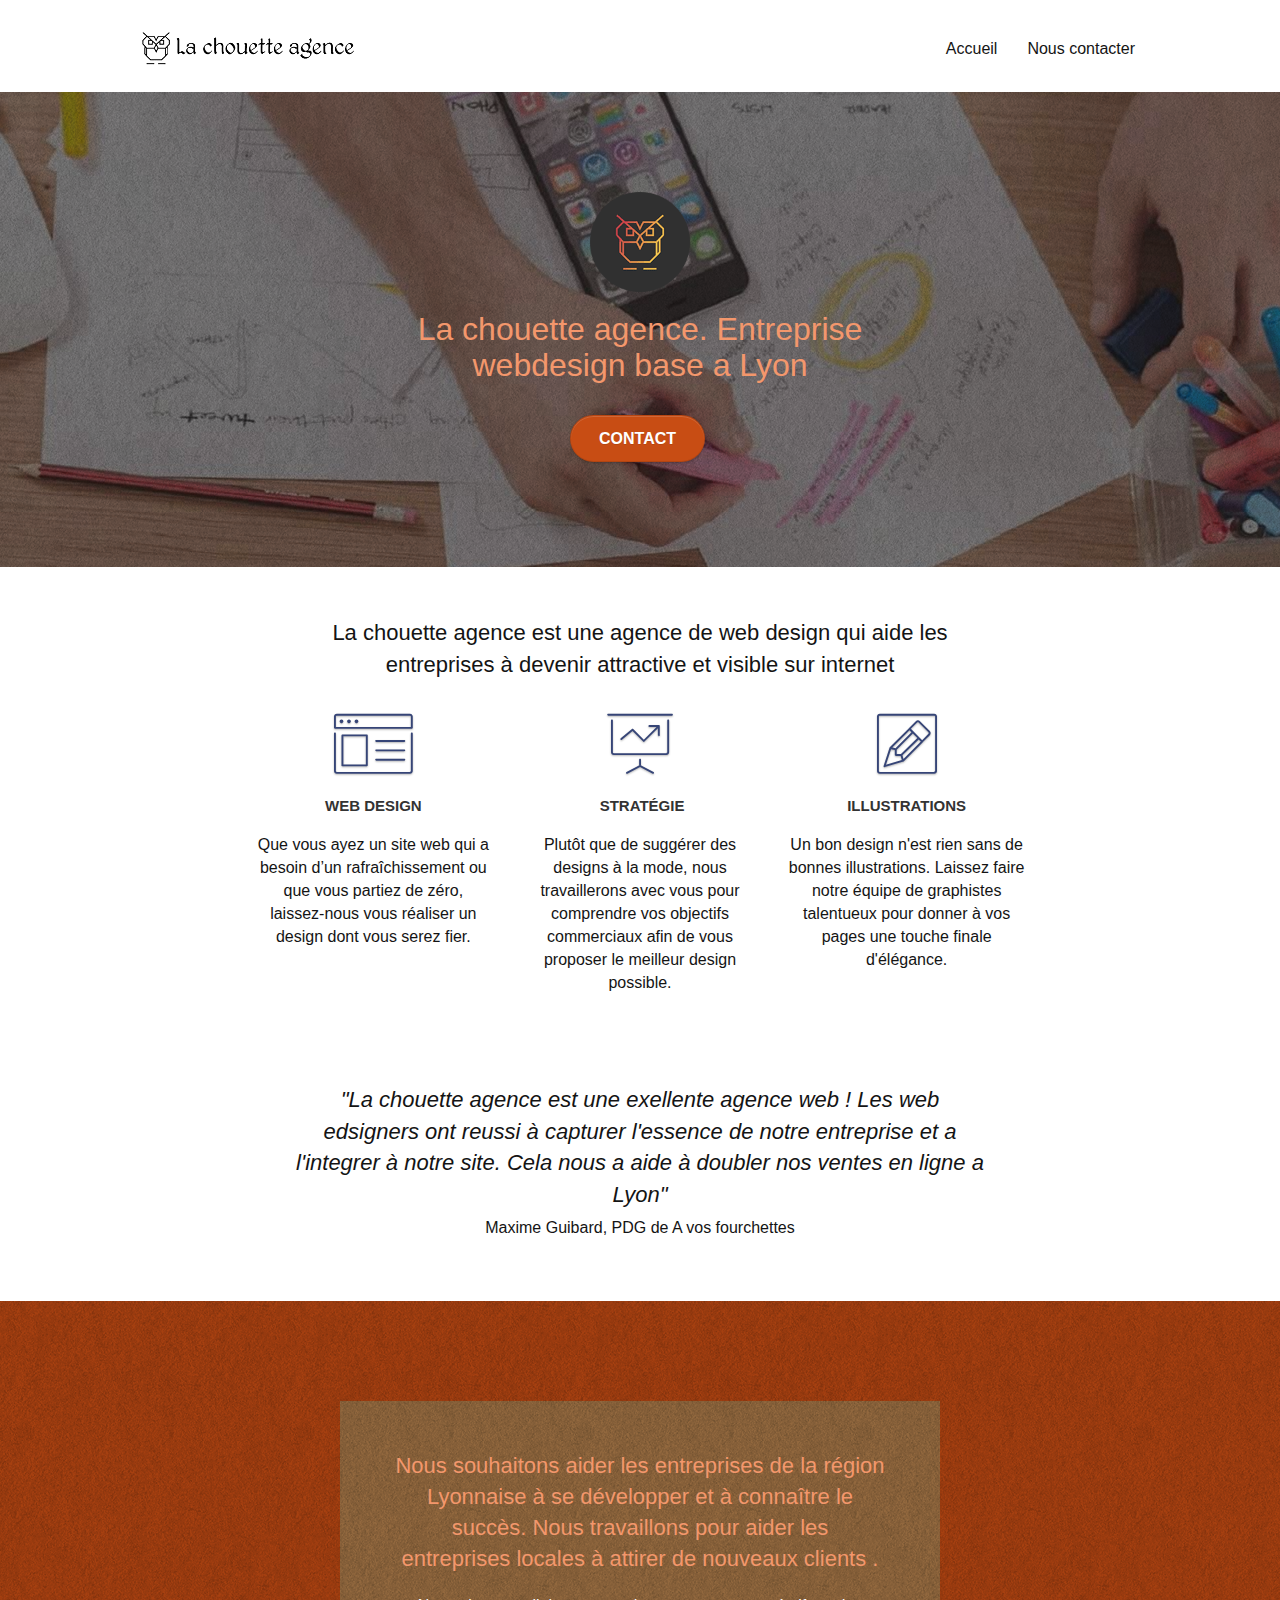
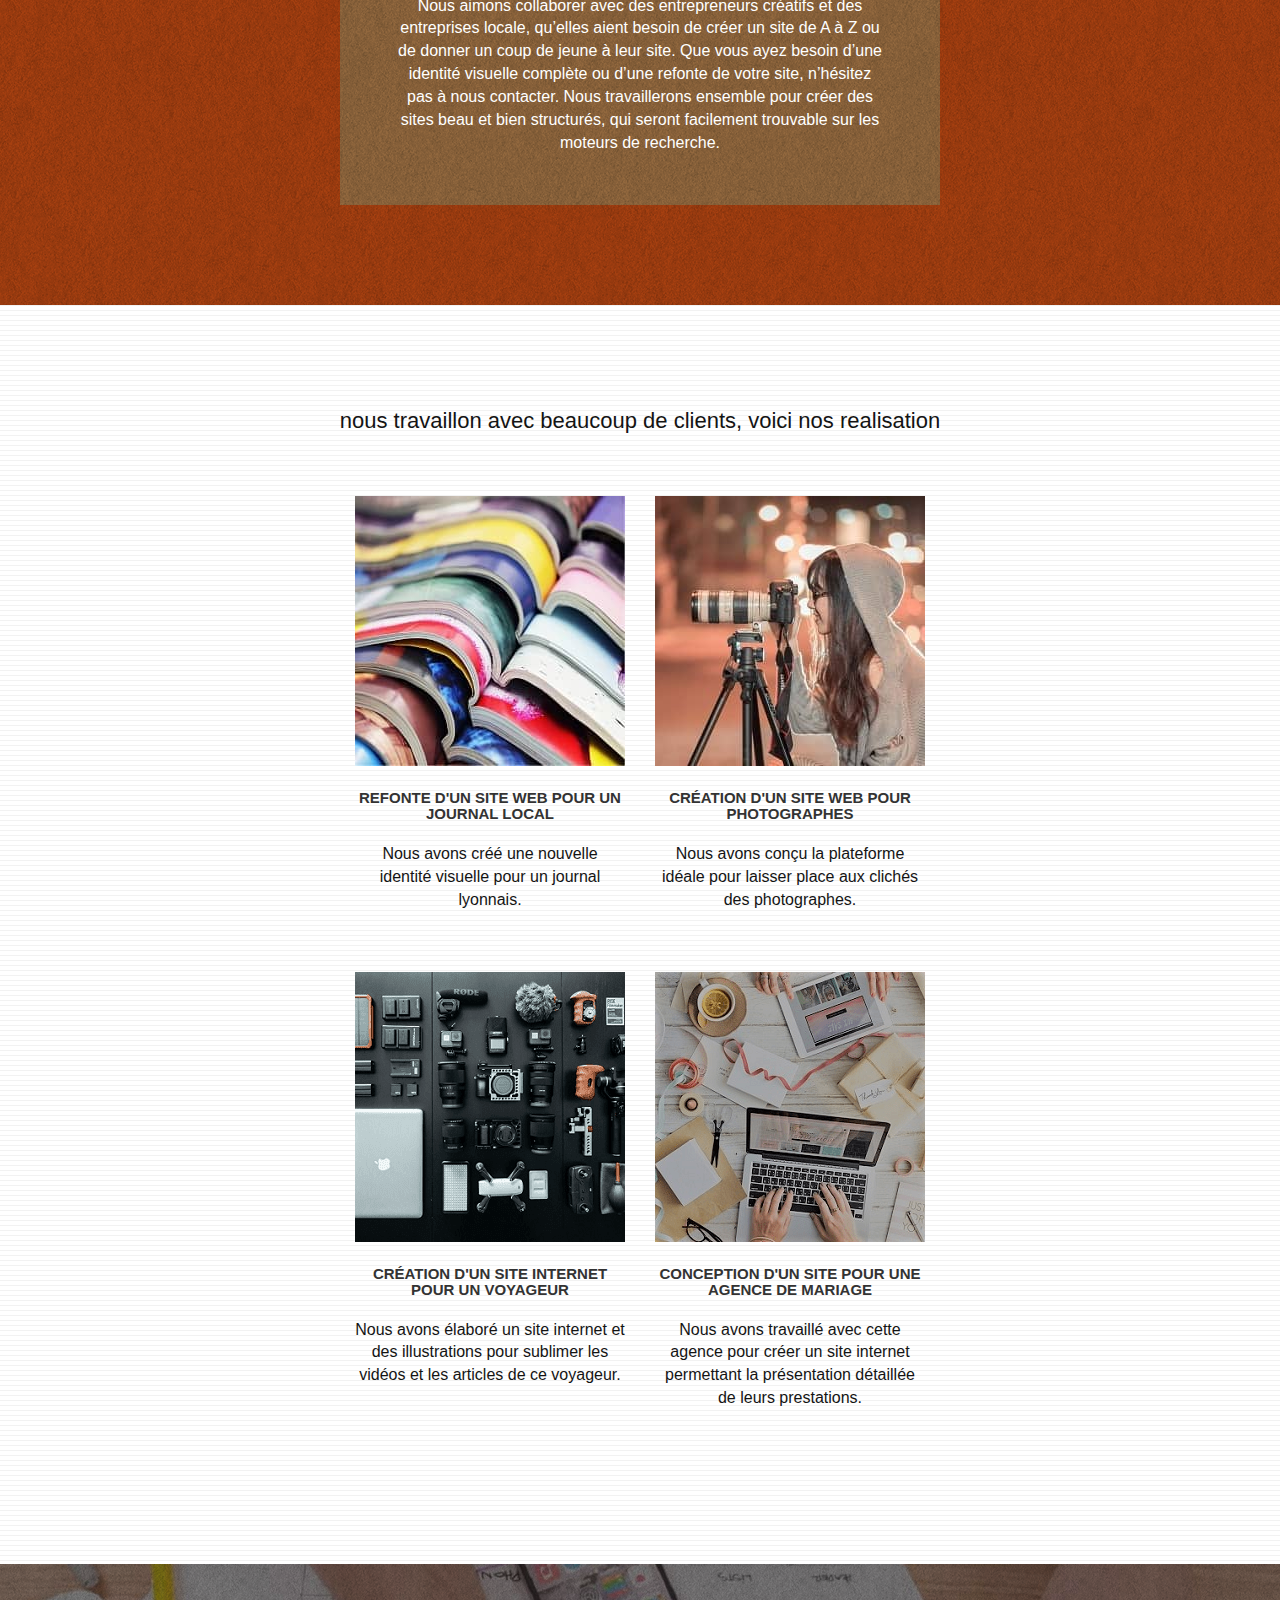
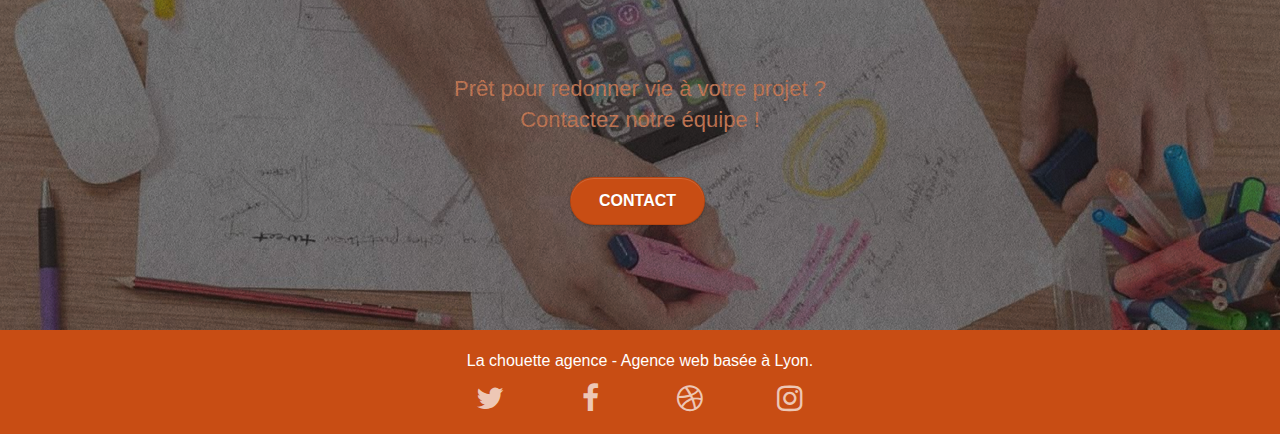
==== commit 2041f75f: "minification et corection du css" ====
--- a/index.html
+++ b/index.html
@@ -38,7 +38,7 @@
 						<a class="a-nav" href="index.html" title="lien vers accueil">Accueil</a>
 					</li>
 					<li>
-						<a class="a-nav" href="page2.html" title="lien vers nous contacter">nous contacter</a>
+						<a class="a-nav" href="La-Chouette-Agence-Lyon.html" title="lien vers nous contacter">Nous contacter</a>
 					</li>
 				</ul>
 			</div>
@@ -57,7 +57,7 @@
 					La chouette agence. Entreprise webdesign base a Lyon
 				</h1>
 				<div class="text-center">
-					<a href="page2.html" title="lien vers nous contacter" class="btn btn-lg btn-clean btn-rd cta-hero btn-atomic-tangerine" id="cta-hero">Contact</a>
+					<a href="La-Chouette-Agence-Lyon.html" title="lien vers nous contacter" class="btn btn-lg btn-clean btn-rd cta-hero btn-atomic-tangerine" id="cta-hero">Contact</a>
 				</div>
 			</div>
 		</div>
@@ -197,7 +197,7 @@
 				Prêt pour redonner vie à votre projet ?<br>Contactez notre équipe !
 			</h2>
 			<div class="col-sm-12 text-center">
-				<a href="page2.html" title="lien vers nous contacter" class="btn btn-atomic-tangerine btn-clean btn-rd btn-lg cta-hero">Contact</a>
+				<a href="La-Chouette-Agence-Lyon.html" title="lien vers nous contacter" class="btn btn-atomic-tangerine btn-clean btn-rd btn-lg cta-hero">Contact</a>
 			</div>
 		</div>
 	</div>
--- a/style.css
+++ b/style.css
@@ -1,527 +1 @@
-body {
-    margin: 0;
-    padding: 0;
-    background: #FFF;
-    overflow-x: hidden;
-    -webkit-font-smoothing: antialiased;
-    -moz-osx-font-smoothing: grayscale;
-}
-
-a, button {
-    transition: all .3s ease-in-out;
-    outline: none!important;
-}
-
-a:hover {
-    text-decoration: none;
-    cursor: pointer;
-}
-
-.bloc {
-    width: 100%;
-    clear: both;
-    background: 50% 50% no-repeat;
-    padding: 0 50px;
-    -webkit-background-size: cover;
-    -moz-background-size: cover;
-    -o-background-size: cover;
-    background-size: cover;
-    position: relative;
-}
-
-.bloc .container {
-    padding-left: 0;
-    padding-right: 0;
-}
-
-.bloc-lg {
-    padding: 100px 50px;
-}
-
-.bloc-md {
-    padding: 50px;
-}
-
-.bloc-sm {
-    padding: 20px 50px;
-}
-
-.bg-center, .bg-l-edge, .bg-r-edge, .bg-t-edge, .bg-b-edge, .bg-tl-edge, .bg-bl-edge, .bg-tr-edge, .bg-br-edge, .bg-repeat {
-    -webkit-background-size: auto!important;
-    -moz-background-size: auto!important;
-    -o-background-size: auto!important;
-    background-size: auto!important;
-}
-
-.bg-repeat {
-    background: repeat;
-}
-
-.bg-t-edge {
-    background: top no-repeat;
-}
-
-.bloc-bg-texture::before {
-    content: "";
-    background-size: 2px 2px;
-    position: absolute;
-    top: 0;
-    bottom: 0;
-    left: 0;
-    right: 0;
-}
-
-.texture-paper::before {
-    background: url("img/texture-paper.png");
-    background-size: 280px 280px;
-}
-
-.b-parallax {
-    background-attachment: fixed;
-}
-
-.d-bloc {
-    color: rgba(255, 255, 255, .7);
-}
-
-.d-bloc .a-btn, .d-bloc .navbar a, .d-bloc .navbar-brand, .d-bloc a .icon-sm, .d-bloc a .icon-md, .d-bloc a .icon-lg, .d-bloc a .icon-xl, .d-bloc h1 a, .d-bloc h2 a, .d-bloc h3 a, .d-bloc h4 a, .d-bloc h5 a, .d-bloc h6 a, .d-bloc p a {
-    color: rgba(255, 255, 255, .6);
-}
-
-.d-bloc .panel, .l-bloc {
-    color: rgba(0, 0, 0, .5);
-}
-
-.d-bloc .panel .a-btn, .l-bloc .a-btn, .l-bloc .navbar a, .l-bloc .navbar-brand, .l-bloc a .icon-sm, .l-bloc a .icon-md, .l-bloc a .icon-lg, .l-bloc a .icon-xl, .l-bloc h1 a, .l-bloc h2 a, .l-bloc h3 a, .l-bloc h4 a, .l-bloc h5 a, .l-bloc h6 a, .l-bloc p a {
-    color: rgba(0, 0, 0, .6);
-}
-
-.d-bloc .panel .a-btn:hover, .l-bloc .a-btn:hover, .l-bloc .navbar a:hover, .l-bloc .navbar-brand:hover, .l-bloc a:hover .icon-sm, .l-bloc a:hover .icon-md, .l-bloc a:hover .icon-lg, .l-bloc a:hover .icon-xl, .l-bloc h1 a:hover, .l-bloc h2 a:hover, .l-bloc h3 a:hover, .l-bloc h4 a:hover, .l-bloc h5 a:hover, .l-bloc h6 a:hover, .l-bloc p a:hover {
-    color: rgba(0, 0, 0, 1);
-}
-
-.voffset {
-    margin-top: 30px;
-}
-
-.voffset-lg {
-    margin-top: 80px;
-}
-
-.row-no-gutters {
-    margin-right: 0;
-    margin-left: 0;
-}
-
-.row.row-no-gutters > [class^="col-"], .row.row-no-gutters > [class*=" col-"] {
-    padding-right: 0;
-    padding-left: 0;
-}
-
-#bloc-1-hero h1 {
-    font-size: 32px;
-}
-
-.navbar {
-    margin-bottom: 0;
-    z-index: 1;
-}
-
-.navbar-brand {
-    height: auto;
-    padding: 3px 15px;
-    font-size: 25px;
-    font-weight: normal;
-    font-weight: 600;
-    line-height: 44px;
-}
-
-.navbar-brand img {
-    max-height: 200px;
-    margin: 0 5px 0 0;
-    display: inline;
-}
-
-.navbar .nav {
-    padding-top: 2px;
-    margin-right: -16px;
-    float: right;
-    z-index: 1;
-}
-
-.nav > li {
-    float: left;
-    margin-top: 4px;
-    font-size: 16px;
-}
-
-.nav > li a:hover, .nav > li a:focus {
-    background: transparent;
-}
-
-.navbar-toggle {
-    margin: 10px 10px 0 0;
-    border: 0px;
-}
-
-.mg-md {
-    margin-top: 10px;
-    margin-bottom: 20px;
-}
-
-.mg-lg {
-    margin-top: 10px;
-    margin-bottom: 40px;
-}
-
-.btn {
-    margin: 0 5px 5px 0;
-}
-
-.btn-d, .btn-d:hover, .btn-d:focus {
-    color: #FFF;
-    background: rgba(0, 0, 0, .3);
-}
-
-button {
-    outline: none!important;
-}
-
-.btn-rd {
-    border-radius: 40px;
-}
-
-.btn-clean {
-    border: 1px solid rgba(0, 0, 0, .08);
-    border-bottom-color: rgba(0, 0, 0, .1);
-    text-shadow: 0 1px 0 rgba(0, 0, 1, .1);
-    box-shadow: 0 1px 3px rgba(0, 0, 1, .25), inset 0 1px 0 0 rgba(255, 255, 255, .15);
-}
-
-.icon-md {
-    font-size: 30px!important;
-}
-
-.icon-lg {
-    font-size: 60px!important;
-}
-
-.sm-shadow {
-    text-shadow: 0 1px 2px rgba(0, 0, 0, .3);
-}
-
-.form-control {
-    border-color: rgba(0, 0, 0, .1);
-    box-shadow: none;
-}
-
-.scrollToTop {
-    width: 40px;
-    height: 40px;
-    position: fixed;
-    bottom: 20px;
-    right: 20px;
-    opacity: 0;
-    z-index: 500;
-    transition: all .3s ease-in-out;
-}
-
-.scrollToTop span {
-    margin-top: 6px;
-}
-
-a[data-lightbox] {
-    position: relative;
-    display: block;
-    text-align: center;
-}
-
-h1, h2, h3, h4, h5, h6, p, label, .btn, a {
-    font-family: "helvetica";
-    font-weight: 400;
-    color: #141414!important;
-}
-
-.container {
-    max-width: 1000px;
-}
-
-.hero-bloc-text {
-    font-size: 38px;
-}
-
-p {
-    font-size: 16px;
-}
-
-.p-conv-image{
-    font-size: 22px;
-    width: 70%;
-}
-
-.p-conv-image-comentaire{
-    font-style: italic;
-}
-
-.p-conv-image-comentaire span{
-    font-style: normal;
-    font-size: 16px;
-}
-
-.centre-block{
-    display: flex;
-    justify-content: center;
-    align-items: center;
-}
-
-.tight-width-whitespace {
-    max-width: 600px;
-    margin: auto auto auto auto;
-}
-
-.cta-hero {
-    margin-top: 22px;
-    color: #FFFFFF!important;
-    text-transform: uppercase;
-    padding: 12px 28px 12px 28px;
-    font-size: 16px;
-    font-weight: 700;
-}
-
-.social {
-    max-width: 400px;
-    margin: auto auto auto auto;
-}
-
-h2 {
-    font-size: 22px;
-    line-height: 1.4em;
-}
-
-h3 {
-    font-size: 15px;
-    text-transform: uppercase;
-    font-weight: 700;
-    color: #333333!important;
-}
-
-.med-width-whitespace {
-    max-width: 800px;
-    margin: auto auto auto auto;
-    box-shadow: 0px 0px 0px #000000;
-}
-
-h1 {
-    color: #141414!important;
-}
-
-.icons {
-    margin-bottom: 14px;
-    margin-top: 24px;
-}
-
-.white {
-    color: #FFFFFF!important;
-}
-
-.portfolio-thumb {
-    margin-bottom: 24px;
-}
-
-.portfolio-row {
-    margin-bottom: 44px;
-    margin-top: 50px;
-}
-
-.black-background {
-    background-color: rgba(165, 147, 99, 0.7);
-    padding: 40px 40px 40px 40px;
-}
-
-.bold-link {
-    font-weight: 900;
-    text-decoration: underline!important;
-}
-
-.bgc-white {
-    background-color: #FFFFFF;
-}
-
-.bgc-dark-slate-blue {
-    background-color: #06080E;
-}
-
-.bgc-atomic-tangerine {
-    background-color: #C84D14;
-}
-
-.bgc-atomic-tangerine2 {
-    background-color: #EE8453;
-}
-
-.tc-white {
-    color: #F3976C!important;
-}
-
-.btn-atomic-tangerine {
-    background: #C84D14;
-    color: #FFFFFF!important;
-}
-
-.ltc-white {
-    color: #FFFFFF!important;
-}
-
-.icon-dark-slate-blue {
-    color: #364577!important;
-    border-color: #364577!important;
-}
-
-.bg-dots-bg {
-    background-image: url("img/dots-bg.png");
-}
-
-.bg-lines-h2-bg {
-    background-image: url("img/lines-h2-bg.png");
-}
-
-.bg-banniere {
-    background-image: url("img/la-chouette-agence-banniere.jpg");
-}
-
-.bg-presentation {
-    background-image: url("img/image-de-presentation.png");
-}
-
-.l-bloc .navbar-toggle .icon-bar {
-    color: rgba(0, 0, 0, .6);
-}
-
-.navbar-toggle:hover {
-    background: transparent!important;
-}
-
-.navbar-toggle .icon-bar {
-    background-color: rgba(0, 0, 0, .5);
-    width: 26px;
-}
-
-@media (max-width: 1024px) {
-    .bloc {
-        padding-left: 20px;
-        padding-right: 20px;
-    }
-}
-
-@media (max-width: 991px) {
-    .container {
-        width: 100%;
-    }
-
-    .b-parallax {
-        background-attachment: scroll;
-    }
-
-    .page-container, #hero-bloc {
-        overflow-x: hidden;
-        position: relative;
-    }
-
-    .bloc {
-        padding-left: constant(safe-area-inset-left);
-        padding-right: constant(safe-area-inset-right);
-    }
-}
-
-@media (max-width: 767px) {
-    .page-container {
-        overflow-x: hidden;
-        position: relative;
-    }
-
-    h1, h2, h3, h4, h5, h6, p, #disqus_thread {
-        padding-left: 10px!important;
-        padding-right: 10px!important;
-    }
-
-    .b-parallax {
-        background-attachment: scroll;
-    }
-
-    .navbar.row {
-        margin-left: 0;
-        margin-right: 0;
-    }
-
-    .navbar-collapse {
-        padding: 0;
-        overflow-x: hidden;
-        -webkit-box-shadow: none;
-        box-shadow: none;
-    }
-
-    .navbar-brand img {
-        max-height: 40px;
-        width: auto;
-    }
-
-    .bloc {
-        padding-left: 0;
-        padding-right: 0;
-    }
-
-    .bloc-xxl, .bloc-xl, .bloc-lg {
-        padding: 40px 0;
-    }
-
-    .bloc-sm, .bloc-md {
-        padding-left: 0;
-        padding-right: 0;
-    }
-
-    .voffset {
-        margin-top: 5px;
-    }
-
-    .voffset-lg {
-        margin-top: 30px;
-    }
-}
-
-@media (max-width: 767px){
-    .nav > li {
-        margin-top: 0;
-        border-bottom: 1px solid rgba(0, 0, 0, .1);
-        background: rgba(0, 0, 0, .05);
-        text-align: left;
-        padding-left: 15px;
-        width: 100%;
-    }
-    .navbar .nav {
-        padding-top: 0;
-        border-top: 1px solid rgba(0, 0, 0, .2);
-        float: none!important;
-    }
-    .center-image{
-        margin: auto;
-    }
-}
-
-@media (max-width: 400px) {
-    .bloc {
-        padding-left: 0;
-        padding-right: 0;
-    }
-}
-
-
-
-@media (min-width: 768px) {
-    .site-navigation {
-        position: absolute;
-        top: 50%;
-        right: 20px;
-        transform: translate(0, -50%);
-        -webkit-transform: translateY(-50%);
-    }
-}+body{margin:0;padding:0;background:#FFF;overflow-x:hidden;-webkit-font-smoothing:antialiased;-moz-osx-font-smoothing:grayscale}a,button{transition:all .3s ease-in-out;outline:none!important}a:hover{text-decoration:none;cursor:pointer}.bloc{width:100%;clear:both;background:50% 50% no-repeat;padding:0 50px;-webkit-background-size:cover;-moz-background-size:cover;-o-background-size:cover;background-size:cover;position:relative}.bloc .container{padding-left:0;padding-right:0}.bloc-lg{padding:100px 50px}.bloc-md{padding:50px}.bloc-sm{padding:20px 50px}.bg-center,.bg-l-edge,.bg-r-edge,.bg-t-edge,.bg-b-edge,.bg-tl-edge,.bg-bl-edge,.bg-tr-edge,.bg-br-edge,.bg-repeat{-webkit-background-size:auto!important;-moz-background-size:auto!important;-o-background-size:auto!important;background-size:auto!important}.bg-repeat{background:repeat}.bg-t-edge{background:top no-repeat}.bloc-bg-texture::before{content:"";background-size:2px 2px;position:absolute;top:0;bottom:0;left:0;right:0}.texture-paper::before{background:url(img/texture-paper.png);background-size:280px 280px}.b-parallax{background-attachment:fixed}.d-bloc{color:rgba(255,255,255,.7)}.d-bloc .a-btn,.d-bloc .navbar a,.d-bloc .navbar-brand,.d-bloc a .icon-sm,.d-bloc a .icon-md,.d-bloc a .icon-lg,.d-bloc a .icon-xl,.d-bloc h1 a,.d-bloc h2 a,.d-bloc h3 a,.d-bloc h4 a,.d-bloc h5 a,.d-bloc h6 a,.d-bloc p a{color:rgba(255,255,255,.6)}.d-bloc .panel,.l-bloc{color:rgba(0,0,0,.5)}.d-bloc .panel .a-btn,.l-bloc .a-btn,.l-bloc .navbar a,.l-bloc .navbar-brand,.l-bloc a .icon-sm,.l-bloc a .icon-md,.l-bloc a .icon-lg,.l-bloc a .icon-xl,.l-bloc h1 a,.l-bloc h2 a,.l-bloc h3 a,.l-bloc h4 a,.l-bloc h5 a,.l-bloc h6 a,.l-bloc p a{color:rgba(0,0,0,.6)}.d-bloc .panel .a-btn:hover,.l-bloc .a-btn:hover,.l-bloc .navbar a:hover,.l-bloc .navbar-brand:hover,.l-bloc a:hover .icon-sm,.l-bloc a:hover .icon-md,.l-bloc a:hover .icon-lg,.l-bloc a:hover .icon-xl,.l-bloc h1 a:hover,.l-bloc h2 a:hover,.l-bloc h3 a:hover,.l-bloc h4 a:hover,.l-bloc h5 a:hover,.l-bloc h6 a:hover,.l-bloc p a:hover{color:rgba(0,0,0,1)}.voffset{margin-top:30px}.voffset-lg{margin-top:80px}.row-no-gutters{margin-right:0;margin-left:0}.row.row-no-gutters>[class^="col-"],.row.row-no-gutters>[class*=" col-"]{padding-right:0;padding-left:0}#bloc-1-hero h1{font-size:32px}.navbar{margin-bottom:0;z-index:1}.navbar-brand{height:auto;padding:3px 15px;font-size:25px;font-weight:400;font-weight:600;line-height:44px}.navbar-brand img{max-height:200px;margin:0 5px 0 0;display:inline}.navbar .nav{padding-top:2px;margin-right:-16px;float:right;z-index:1}.nav>li{float:left;margin-top:4px;font-size:16px}.nav>li a:hover,.nav>li a:focus{background:transparent}.navbar-toggle{margin:10px 10px 0 0;border:0}.mg-md{margin-top:10px;margin-bottom:20px}.mg-lg{margin-top:10px;margin-bottom:40px}.btn{margin:0 5px 5px 0}.btn-d,.btn-d:hover,.btn-d:focus{color:#FFF;background:rgba(0,0,0,.3)}button{outline:none!important}.btn-rd{border-radius:40px}.btn-clean{border:1px solid rgba(0,0,0,.08);border-bottom-color:rgba(0,0,0,.1);text-shadow:0 1px 0 rgba(0,0,1,.1);box-shadow:0 1px 3px rgba(0,0,1,.25),inset 0 1px 0 0 rgba(255,255,255,.15)}.icon-md{font-size:30px!important}.icon-lg{font-size:60px!important}.sm-shadow{text-shadow:0 1px 2px rgba(0,0,0,.3)}.form-control{border-color:rgba(0,0,0,.1);box-shadow:none}.scrollToTop{width:40px;height:40px;position:fixed;bottom:20px;right:20px;opacity:0;z-index:500;transition:all .3s ease-in-out}.scrollToTop span{margin-top:6px}a[data-lightbox]{position:relative;display:block;text-align:center}h1,h2,h3,h4,h5,h6,p,label,.btn,a{font-family:"helvetica";font-weight:400;color:#141414!important}.container{max-width:1000px}.hero-bloc-text{font-size:38px}p{font-size:16px}.p-conv-image{font-size:22px;width:70%}.p-conv-image-comentaire{font-style:italic}.p-conv-image-comentaire span{font-style:normal;font-size:16px}.centre-block{display:flex;justify-content:center;align-items:center}.tight-width-whitespace{max-width:600px;margin:auto auto auto auto}.cta-hero{margin-top:22px;color:#FFFFFF!important;text-transform:uppercase;padding:12px 28px 12px 28px;font-size:16px;font-weight:700}.social{max-width:400px;margin:auto auto auto auto}h2{font-size:22px;line-height:1.4em}h3{font-size:15px;text-transform:uppercase;font-weight:700;color:#333333!important}.med-width-whitespace{max-width:800px;margin:auto auto auto auto;box-shadow:0 0 0 #000}h1{color:#141414!important}.icons{margin-bottom:14px;margin-top:24px}.white{color:#FFFFFF!important}.portfolio-thumb{margin-bottom:24px}.portfolio-row{margin-bottom:44px;margin-top:50px}.black-background{background-color:rgba(165,147,99,.7);padding:40px 40px 40px 40px}.bold-link{font-weight:900;text-decoration:underline!important}.bgc-white{background-color:#FFF}.bgc-dark-slate-blue{background-color:#06080E}.bgc-atomic-tangerine{background-color:#C84D14}.bgc-atomic-tangerine2{background-color:#EE8453}.tc-white{color:#F3976C!important}.btn-atomic-tangerine{background:#C84D14;color:#FFFFFF!important}.ltc-white{color:#FFFFFF!important}.icon-dark-slate-blue{color:#364577!important;border-color:#364577!important}.bg-dots-bg{background-image:url(img/dots-bg.png)}.bg-lines-h2-bg{background-image:url(img/lines-h2-bg.png)}.bg-banniere{background-image:url(img/la-chouette-agence-banniere.jpg)}.bg-presentation{background-image:url(img/image-de-presentation.png)}.l-bloc .navbar-toggle .icon-bar{color:rgba(0,0,0,.6)}.navbar-toggle:hover{background:transparent!important}.navbar-toggle .icon-bar{background-color:rgba(0,0,0,.5);width:26px}@media (max-width:1024px){.bloc{padding-left:20px;padding-right:20px}}@media (max-width:991px){.container{width:100%}.b-parallax{background-attachment:scroll}.page-container,#hero-bloc{overflow-x:hidden;position:relative}.bloc{padding-left:constant(safe-area-inset-left);padding-right:constant(safe-area-inset-right)}}@media (max-width:767px){.page-container{overflow-x:hidden;position:relative}h1,h2,h3,h4,h5,h6,p,#disqus_thread{padding-left:10px!important;padding-right:10px!important}.b-parallax{background-attachment:scroll}.navbar.row{margin-left:0;margin-right:0}.navbar-collapse{padding:0;overflow-x:hidden;-webkit-box-shadow:none;box-shadow:none}.navbar-brand img{max-height:40px;width:auto}.bloc{padding-left:0;padding-right:0}.bloc-xxl,.bloc-xl,.bloc-lg{padding:40px 0}.bloc-sm,.bloc-md{padding-left:0;padding-right:0}.voffset{margin-top:5px}.voffset-lg{margin-top:30px}}@media (max-width:767px){.nav>li{margin-top:0;border-bottom:1px solid rgba(0,0,0,.1);background:rgba(0,0,0,.05);text-align:left;padding-left:15px;width:100%}.navbar .nav{padding-top:0;border-top:1px solid rgba(0,0,0,.2);float:none!important}.center-image{margin:auto}}@media (max-width:400px){.bloc{padding-left:0;padding-right:0}}@media (min-width:768px){.site-navigation{position:absolute;top:50%;right:20px;transform:translate(0,-50%);-webkit-transform:translateY(-50%)}}--- a/css/et-line.css
+++ b/css/et-line.css
@@ -1,31 +1 @@
-@font-face {
-    font-family: et-line;
-    src: url(../fonts/et-line.eot);
-    src: url(../fonts/et-line.eot?#iefix) format('embedded-opentype'), url(../fonts/et-line.woff) format('woff'), url(../fonts/et-line.ttf) format('truetype'), url(../fonts/et-line.svg#et-line) format('svg');
-    font-weight: 400;
-    font-style: normal
-}
-
-.et-icon-adjustments, .et-icon-alarmclock, .et-icon-anchor, .et-icon-aperture, .et-icon-attachment, .et-icon-bargraph, .et-icon-basket, .et-icon-beaker, .et-icon-bike, .et-icon-book-open, .et-icon-briefcase, .et-icon-browser, .et-icon-calendar, .et-icon-camera, .et-icon-caution, .et-icon-chat, .et-icon-circle-compass, .et-icon-clipboard, .et-icon-clock, .et-icon-cloud, .et-icon-compass, .et-icon-desktop, .et-icon-dial, .et-icon-document, .et-icon-documents, .et-icon-download, .et-icon-dribbble, .et-icon-edit, .et-icon-envelope, .et-icon-expand, .et-icon-facebook, .et-icon-flag, .et-icon-focus, .et-icon-gears, .et-icon-genius, .et-icon-gift, .et-icon-global, .et-icon-globe, .et-icon-googleplus, .et-icon-grid, .et-icon-happy, .et-icon-hazardous, .et-icon-heart, .et-icon-hotairballoon, .et-icon-hourglass, .et-icon-key, .et-icon-laptop, .et-icon-layers, .et-icon-lifesaver, .et-icon-lightbulb, .et-icon-linegraph, .et-icon-linkedin, .et-icon-lock, .et-icon-magnifying-glass, .et-icon-map, .et-icon-map-pin, .et-icon-megaphone, .et-icon-mic, .et-icon-mobile, .et-icon-newspaper, .et-icon-notebook, .et-icon-paintbrush, .et-icon-paperclip, .et-icon-pencil, .et-icon-phone, .et-icon-picture, .et-icon-pictures, .et-icon-piechart, .et-icon-presentation, .et-icon-pricetags, .et-icon-printer, .et-icon-profile-female, .et-icon-profile-male, .et-icon-puzzle, .et-icon-quote, .et-icon-recycle, .et-icon-refresh, .et-icon-ribbon, .et-icon-rss, .et-icon-sad, .et-icon-scissors, .et-icon-scope, .et-icon-search, .et-icon-shield, .et-icon-speedometer, .et-icon-strategy, .et-icon-streetsign, .et-icon-tablet, .et-icon-target, .et-icon-telescope, .et-icon-toolbox, .et-icon-tools, .et-icon-tools-2, .et-icon-trophy, .et-icon-tumblr, .et-icon-twitter, .et-icon-upload, .et-icon-video, .et-icon-wallet, .et-icon-wine {
-    font-family: et-line;
-    font-style: normal;
-    font-weight: 400;
-    font-variant: normal;
-    text-transform: none;
-    line-height: 1;
-    -webkit-font-smoothing: antialiased;
-    -moz-osx-font-smoothing: grayscale;
-    display: inline-block
-}
-
-.et-icon-browser:before {
-    content: "\e00c"
-}
-
-.et-icon-presentation:before {
-    content: "\e00e"
-}
-
-.et-icon-edit:before {
-    content: "\e01c"
-}+@font-face{font-family:et-line;src:url(../fonts/et-line.eot);src:url(../fonts/et-line.eot?#iefix) format('embedded-opentype'),url(../fonts/et-line.woff) format('woff'),url(../fonts/et-line.ttf) format('truetype'),url(../fonts/et-line.svg#et-line) format('svg');font-weight:400;font-style:normal}.et-icon-adjustments,.et-icon-alarmclock,.et-icon-anchor,.et-icon-aperture,.et-icon-attachment,.et-icon-bargraph,.et-icon-basket,.et-icon-beaker,.et-icon-bike,.et-icon-book-open,.et-icon-briefcase,.et-icon-browser,.et-icon-calendar,.et-icon-camera,.et-icon-caution,.et-icon-chat,.et-icon-circle-compass,.et-icon-clipboard,.et-icon-clock,.et-icon-cloud,.et-icon-compass,.et-icon-desktop,.et-icon-dial,.et-icon-document,.et-icon-documents,.et-icon-download,.et-icon-dribbble,.et-icon-edit,.et-icon-envelope,.et-icon-expand,.et-icon-facebook,.et-icon-flag,.et-icon-focus,.et-icon-gears,.et-icon-genius,.et-icon-gift,.et-icon-global,.et-icon-globe,.et-icon-googleplus,.et-icon-grid,.et-icon-happy,.et-icon-hazardous,.et-icon-heart,.et-icon-hotairballoon,.et-icon-hourglass,.et-icon-key,.et-icon-laptop,.et-icon-layers,.et-icon-lifesaver,.et-icon-lightbulb,.et-icon-linegraph,.et-icon-linkedin,.et-icon-lock,.et-icon-magnifying-glass,.et-icon-map,.et-icon-map-pin,.et-icon-megaphone,.et-icon-mic,.et-icon-mobile,.et-icon-newspaper,.et-icon-notebook,.et-icon-paintbrush,.et-icon-paperclip,.et-icon-pencil,.et-icon-phone,.et-icon-picture,.et-icon-pictures,.et-icon-piechart,.et-icon-presentation,.et-icon-pricetags,.et-icon-printer,.et-icon-profile-female,.et-icon-profile-male,.et-icon-puzzle,.et-icon-quote,.et-icon-recycle,.et-icon-refresh,.et-icon-ribbon,.et-icon-rss,.et-icon-sad,.et-icon-scissors,.et-icon-scope,.et-icon-search,.et-icon-shield,.et-icon-speedometer,.et-icon-strategy,.et-icon-streetsign,.et-icon-tablet,.et-icon-target,.et-icon-telescope,.et-icon-toolbox,.et-icon-tools,.et-icon-tools-2,.et-icon-trophy,.et-icon-tumblr,.et-icon-twitter,.et-icon-upload,.et-icon-video,.et-icon-wallet,.et-icon-wine{font-family:et-line;font-style:normal;font-weight:400;font-variant:normal;text-transform:none;line-height:1;-webkit-font-smoothing:antialiased;-moz-osx-font-smoothing:grayscale;display:inline-block}.et-icon-browser:before{content:"\e00c"}.et-icon-presentation:before{content:"\e00e"}.et-icon-edit:before{content:"\e01c"}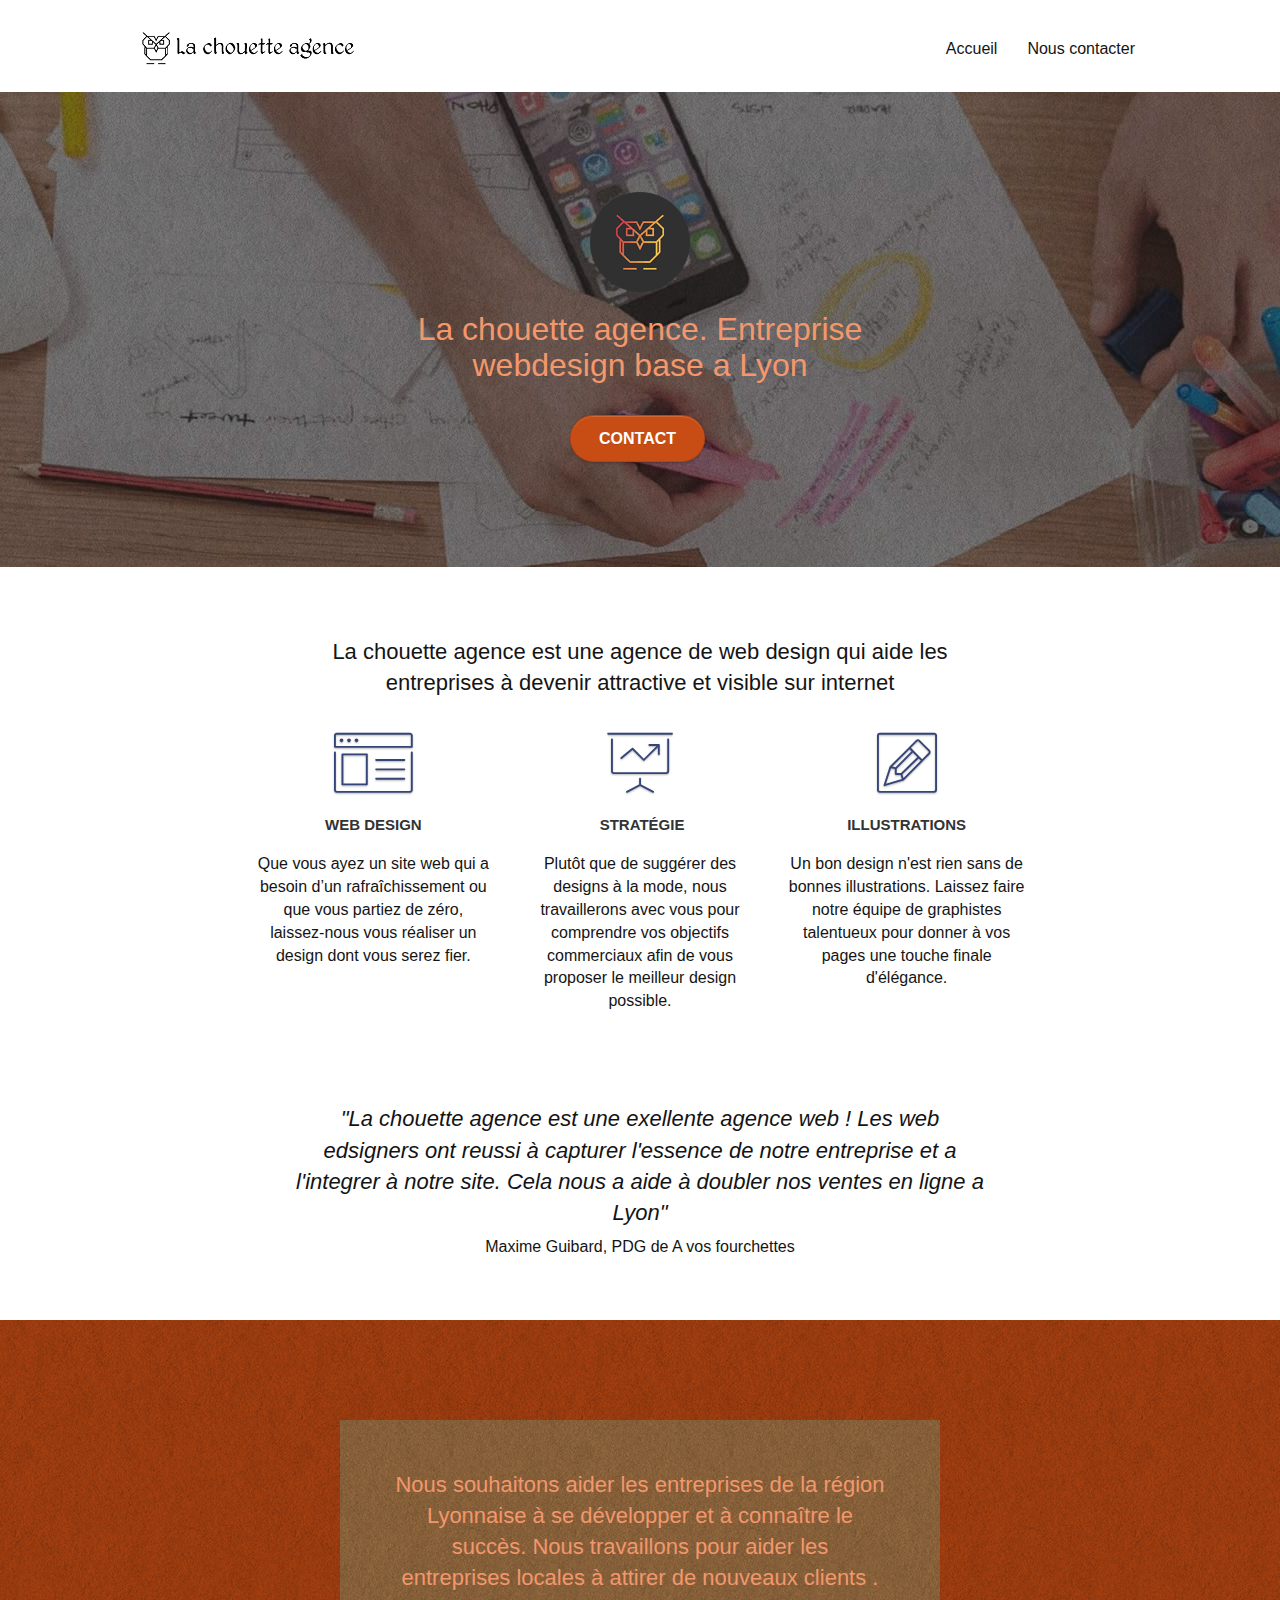
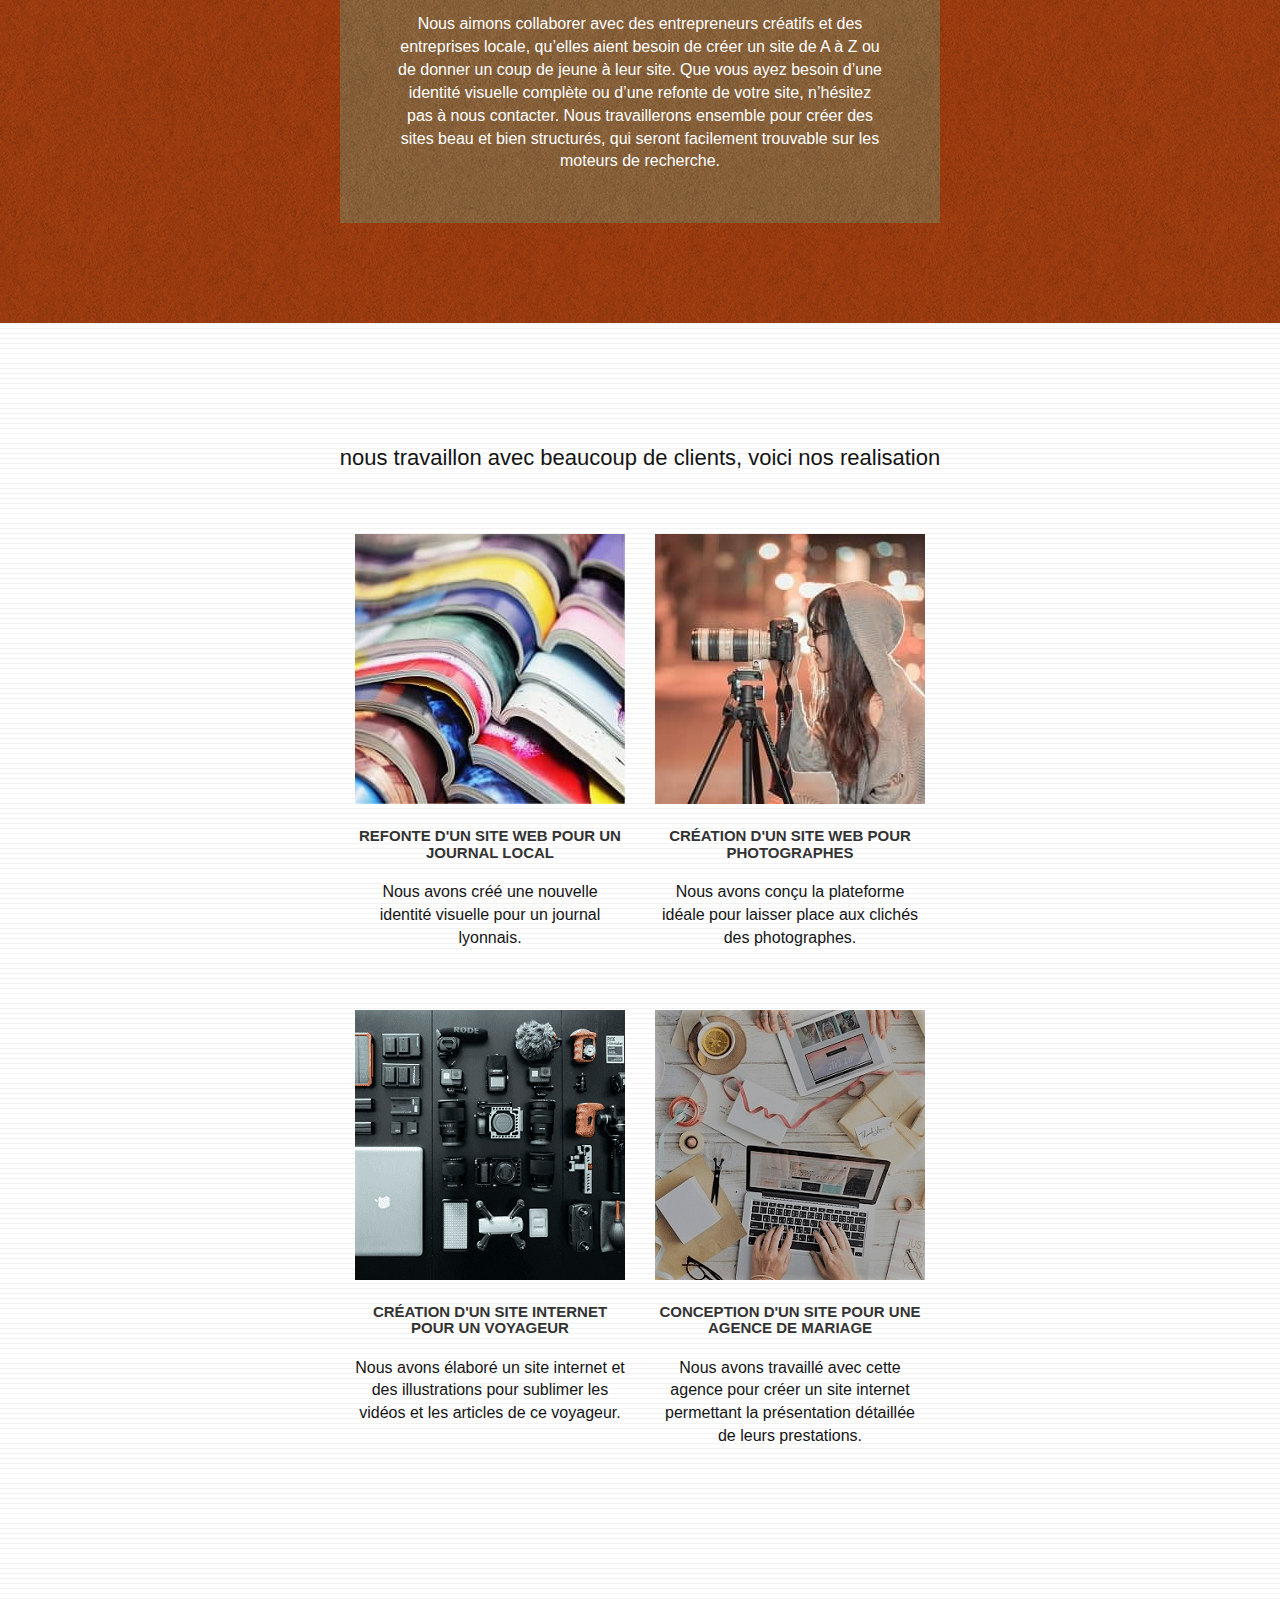
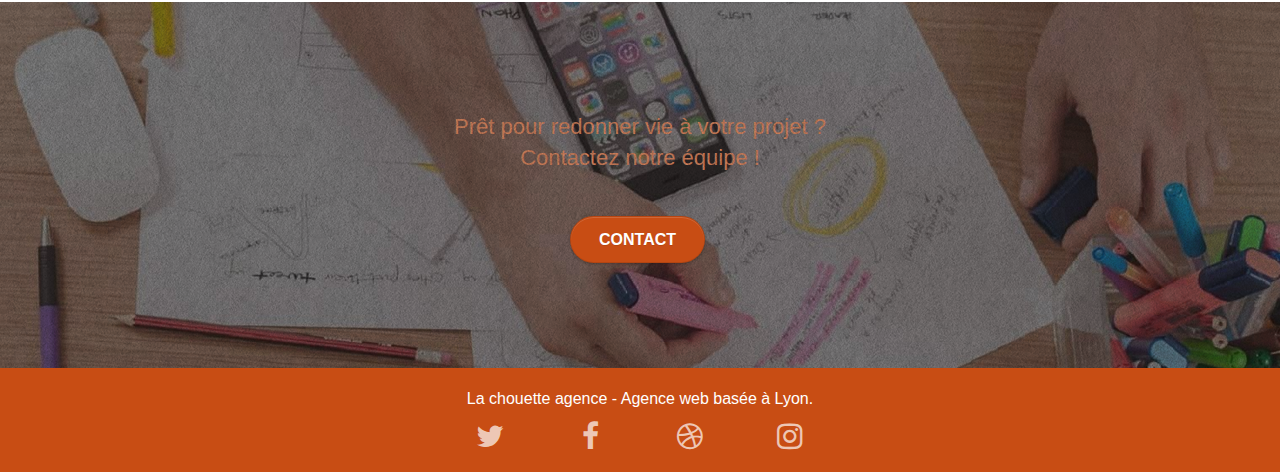
==== commit 52905133: "corection des erreur" ====
--- a/index.html
+++ b/index.html
@@ -66,15 +66,16 @@
 <!-- bloc-1-presentation END -->
 
 <!-- bloc-2-services -->
-<div class="bloc bgc-white l-bloc" id="bloc-2-services">
+<main>
+<section class="bloc bgc-white l-bloc" id="bloc-2-services">
 	<div class="container bloc-md">
 		<div class="row">
 			<div class="col-sm-12 text-center centre-block">
-				<p class="p-conv-image">La chouette agence est une agence de web design qui aide les entreprises à devenir attractive et visible sur internet</p>
+				<h2 class="p-conv-image">La chouette agence est une agence de web design qui aide les entreprises à devenir attractive et visible sur internet</h2>
 			</div>
 		</div>
 		<div class="row voffset-lg med-width-whitespace">
-			<div class="col-sm-4">
+			<article class="col-sm-4">
 				<div class="text-center">
 					<span class="et-icon-browser sm-shadow icon-dark-slate-blue icons icon-lg"></span>
 				</div>
@@ -84,8 +85,8 @@
 				<p class="text-center ">
 					Que vous ayez un site web qui a besoin d&rsquo;un rafraîchissement ou que vous partiez de zéro, laissez-nous vous réaliser un design dont vous serez fier.
 				</p>
-			</div>
-			<div class="col-sm-4">
+			</article>
+			<article class="col-sm-4">
 				<div class="text-center">
 					<span class="et-icon-presentation sm-shadow icon-dark-slate-blue icons icon-lg"></span>
 				</div>
@@ -95,8 +96,8 @@
 				<p class="text-center ">
 					Plutôt que de suggérer des designs à la mode, nous travaillerons avec vous pour comprendre vos objectifs commerciaux afin de vous proposer le meilleur design possible.<br>
 				</p>
-			</div>
-			<div class="col-sm-4">
+			</article>
+			<article class="col-sm-4">
 				<div class="text-center">
 					<span class="et-icon-edit sm-shadow icon-dark-slate-blue icons icon-lg"></span>
 				</div>
@@ -106,22 +107,22 @@
 				<p class="text-center ">
 					Un bon design n'est rien sans de bonnes illustrations. Laissez faire notre équipe de graphistes talentueux pour donner à vos pages une touche finale d'élégance.
 				</p>
-			</div>
-		</div>
-		<div class="row voffset-lg voffset">
+			</article>
+		</div>
+		<aside class="row voffset-lg voffset">
 			<div class="col-xs-12 text-center centre-block">
 				<p class="p-conv-image p-conv-image-comentaire">
 					"La chouette agence est une exellente agence web ! Les web edsigners ont reussi à capturer l'essence de notre entreprise et a l'integrer à notre site. Cela nous a aide à doubler nos ventes en ligne a Lyon"<br>
 					<span>Maxime Guibard, PDG de A vos fourchettes</span>
 				</p>
 			</div>
-		</div>
-	</div>
-</div>
+		</aside>
+	</div>
+</section>
 <!-- bloc-2-services END -->
 
 <!-- bloc-3-what-i-do -->
-<div class="bloc tc-white bgc-atomic-tangerine bg-presentation d-bloc bloc-bg-texture texture-paper b-parallax" id="bloc-3-what-i-do">
+<section class="bloc tc-white bgc-atomic-tangerine bg-presentation d-bloc bloc-bg-texture texture-paper b-parallax" id="bloc-3-what-i-do">
 	<div class="container bloc-lg">
 		<div class="row tight-width-whitespace black-background">
 			<div class="col-sm-12">
@@ -134,63 +135,63 @@
 			</div>
 		</div>
 	</div>
-</div>
+</section>
 <!-- bloc-3-what-i-do END -->
 
 <!-- bloc-4-portfolio -->
-<div class="bloc bgc-white bg-lines-h2-bg bg-repeat l-bloc" id="bloc-4-portfolio">
+<section class="bloc bgc-white bg-lines-h2-bg bg-repeat l-bloc" id="bloc-4-portfolio">
 	<div class="container bloc-lg">
 		<div class="row">
 			<div class="col-sm-12 text-center centre-block">
-				<p class="p-conv-image">nous travaillon avec beaucoup de clients, voici nos realisation</p>
+				<h2 class="p-conv-image">nous travaillon avec beaucoup de clients, voici nos realisation</h2>
 			</div>
 		</div>
 		<div class="row tight-width-whitespace portfolio-row">
-			<div class="col-sm-6">
-				<img src="img/1.jpg" alt="image du site web refait pour un journal local" class="img-responsive portfolio-thumb center-image" />
+			<article class="col-sm-6">
+				<img src="img/journal-local.jpg" alt="image du site web refait pour un journal local" class="img-responsive portfolio-thumb center-image" />
 				<h3 class="mg-md text-center">
 					Refonte d'un site web pour un journal local
 				</h3>
 				<p class="text-center">
 					Nous avons créé une nouvelle identité visuelle pour un journal lyonnais.
 				</p>
-			</div>
-			<div class="col-sm-6">
-				<img src="img/2.jpg" class="img-responsive portfolio-thumb center-image" alt="image du site web crée pour photographes" />
+			</article>
+			<article class="col-sm-6">
+				<img src="img/photographe.jpg" class="img-responsive portfolio-thumb center-image" alt="image du site web crée pour photographes" />
 				<h3 class="mg-md text-center">
 					Création d'un site web pour photographes
 				</h3>
 				<p class="text-center">
 					Nous avons conçu la plateforme idéale pour laisser place aux clichés des photographes.
 				</p>
-			</div>
+			</article>
 		</div>
 		<div class="row tight-width-whitespace portfolio-row">
-			<div class="col-sm-6">
-				<img src="img/3.png" class="img-responsive portfolio-thumb center-image" alt="image du site internet créé pour un voyageur"/>
+			<article class="col-sm-6">
+				<img src="img/voyageur.png" class="img-responsive portfolio-thumb center-image" alt="image du site internet créé pour un voyageur"/>
 				<h3 class="mg-md text-center">
 					Création d'un site internet pour un voyageur
 				</h3>
 				<p class="text-center">
 					Nous avons élaboré un site internet et des illustrations pour sublimer les vidéos et les articles de ce voyageur.
 				</p>
-			</div>
-			<div class="col-sm-6">
-				<img src="img/4.png" class="img-responsive portfolio-thumb center-image" alt="image du site web créé pour une agence de mariage" />
+			</article>
+			<article class="col-sm-6">
+				<img src="img/agence-de-mariage.png" class="img-responsive portfolio-thumb center-image" alt="image du site web créé pour une agence de mariage" />
 				<h3 class="mg-md text-center">
 					Conception d'un site pour une agence de mariage
 				</h3>
 				<p class="text-center">
 					Nous avons travaillé avec cette agence pour créer un site internet permettant la présentation détaillée de leurs prestations.
 				</p>
-			</div>
-		</div>
-	</div>
-</div>
+			</article>
+		</div>
+	</div>
+</section>
 <!-- bloc-4-portfolio END -->
 
 <!-- bloc-5-cta -->
-<div class="bloc bgc-dark-slate-blue bg-banniere d-bloc bloc-bg-texture texture-paper" id="bloc-5-cta">
+<section class="bloc bgc-dark-slate-blue bg-banniere d-bloc bloc-bg-texture texture-paper" id="bloc-5-cta">
 	<div class="container bloc-lg">
 		<div class="row">
 			<h2 class="mg-md text-center tc-white">
@@ -201,9 +202,9 @@
 			</div>
 		</div>
 	</div>
-</div>
+</section>
 <!-- bloc-5-cta END -->
-
+</main>
 <!-- Footer - bloc-8 -->
 <footer class="bloc bgc-atomic-tangerine d-bloc" id="bloc-8">
 	<div class="container bloc-sm">
